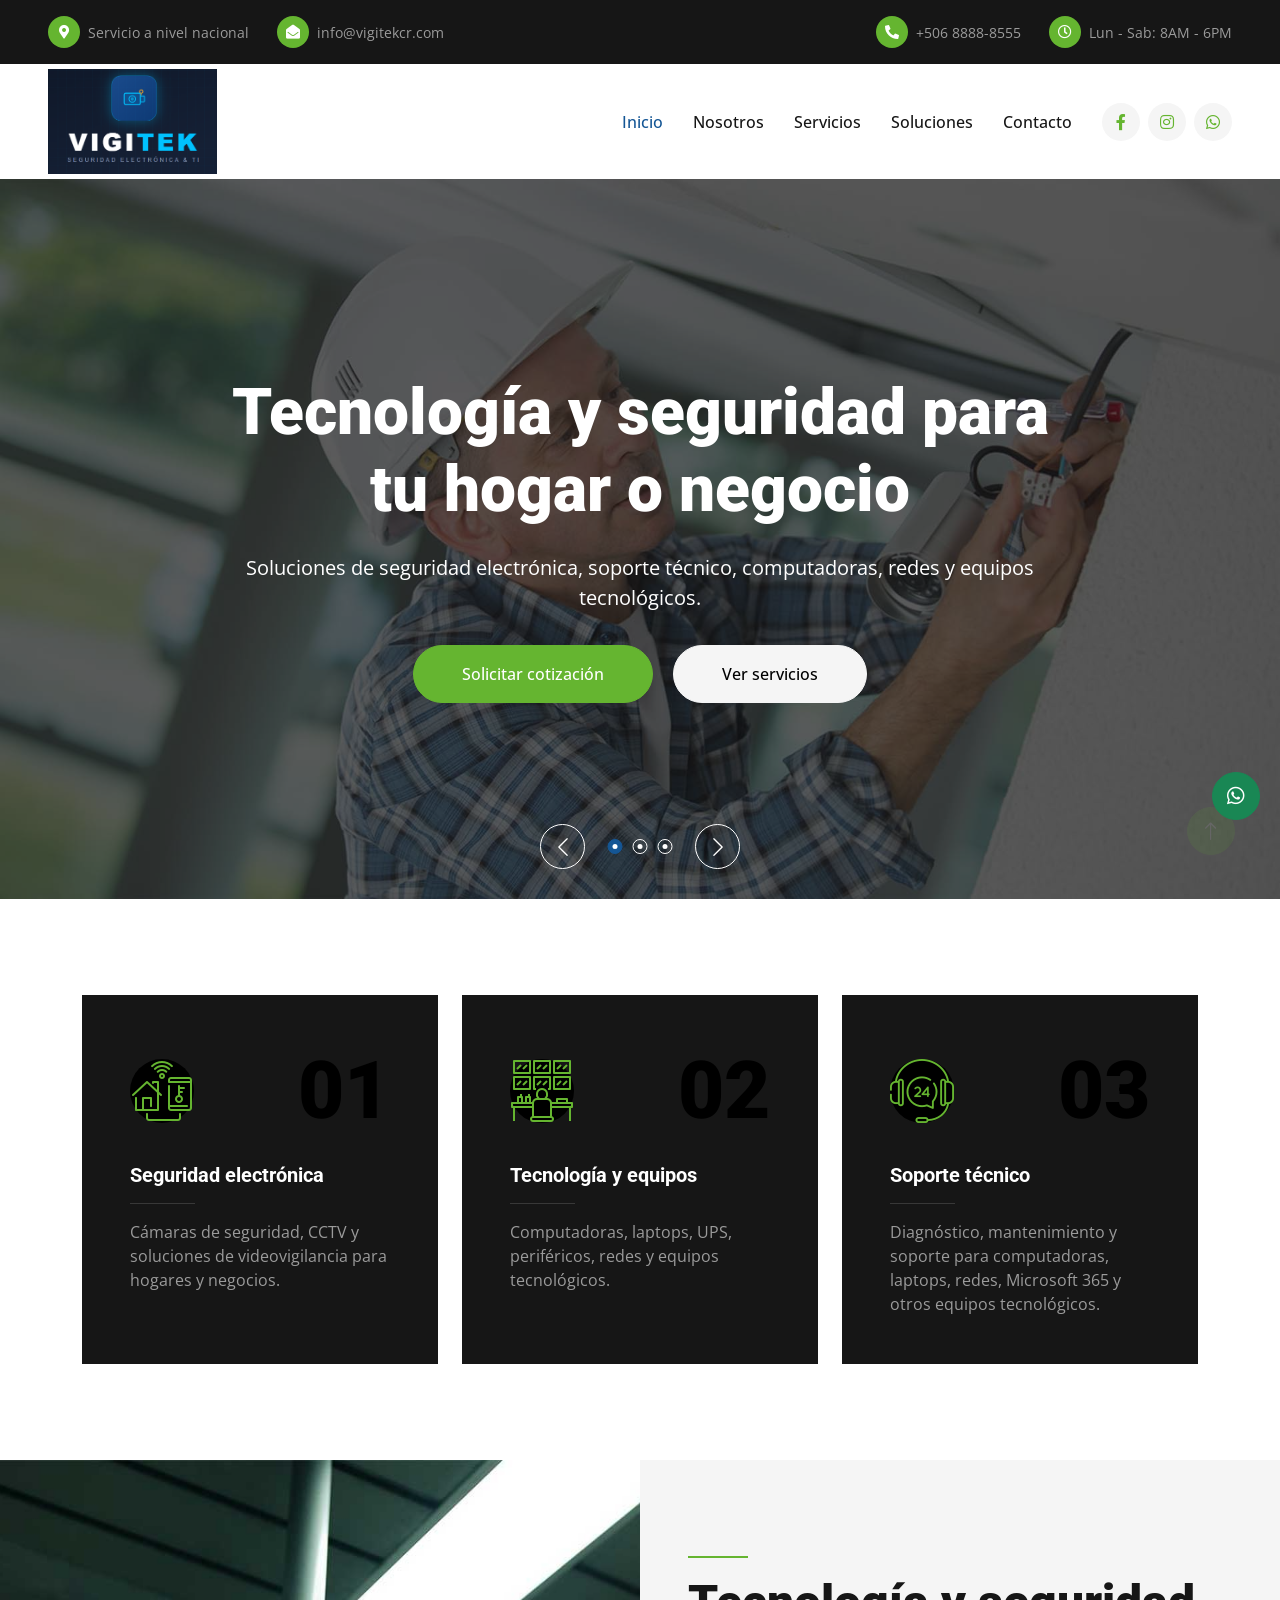
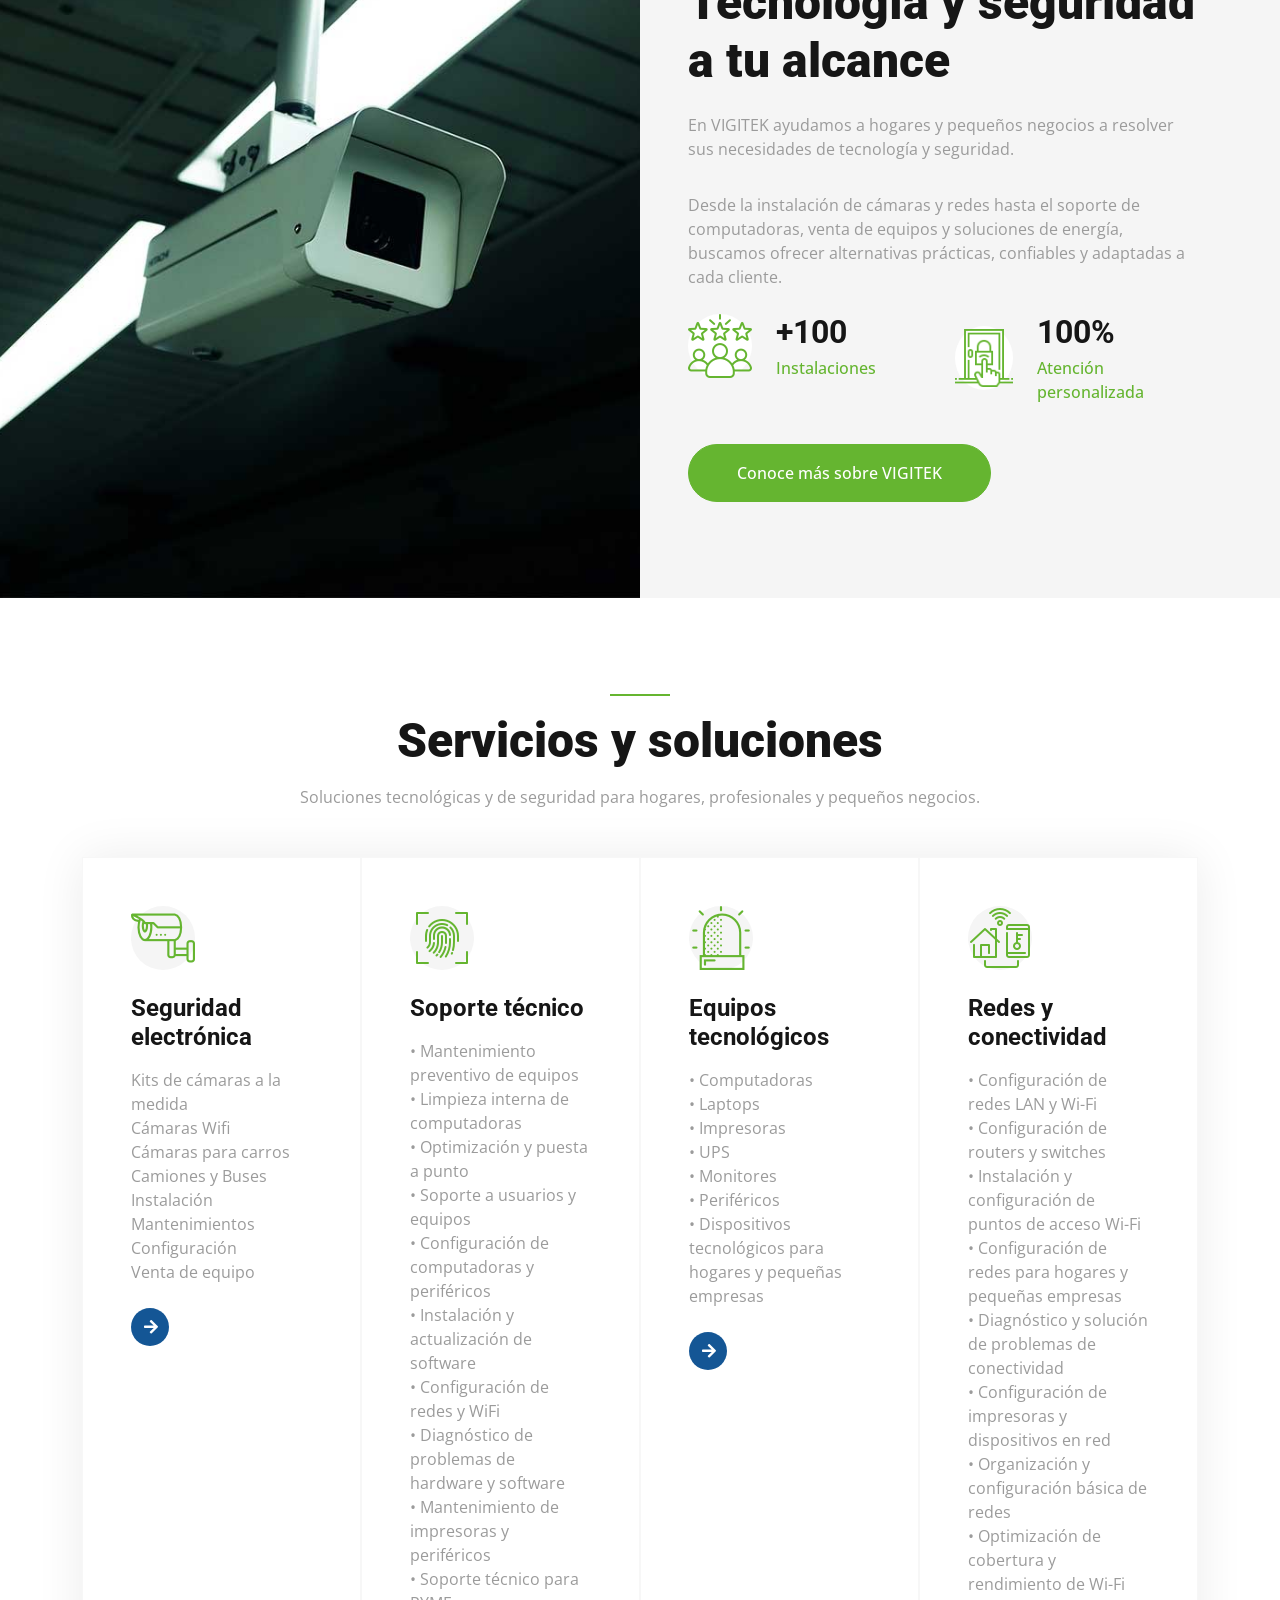
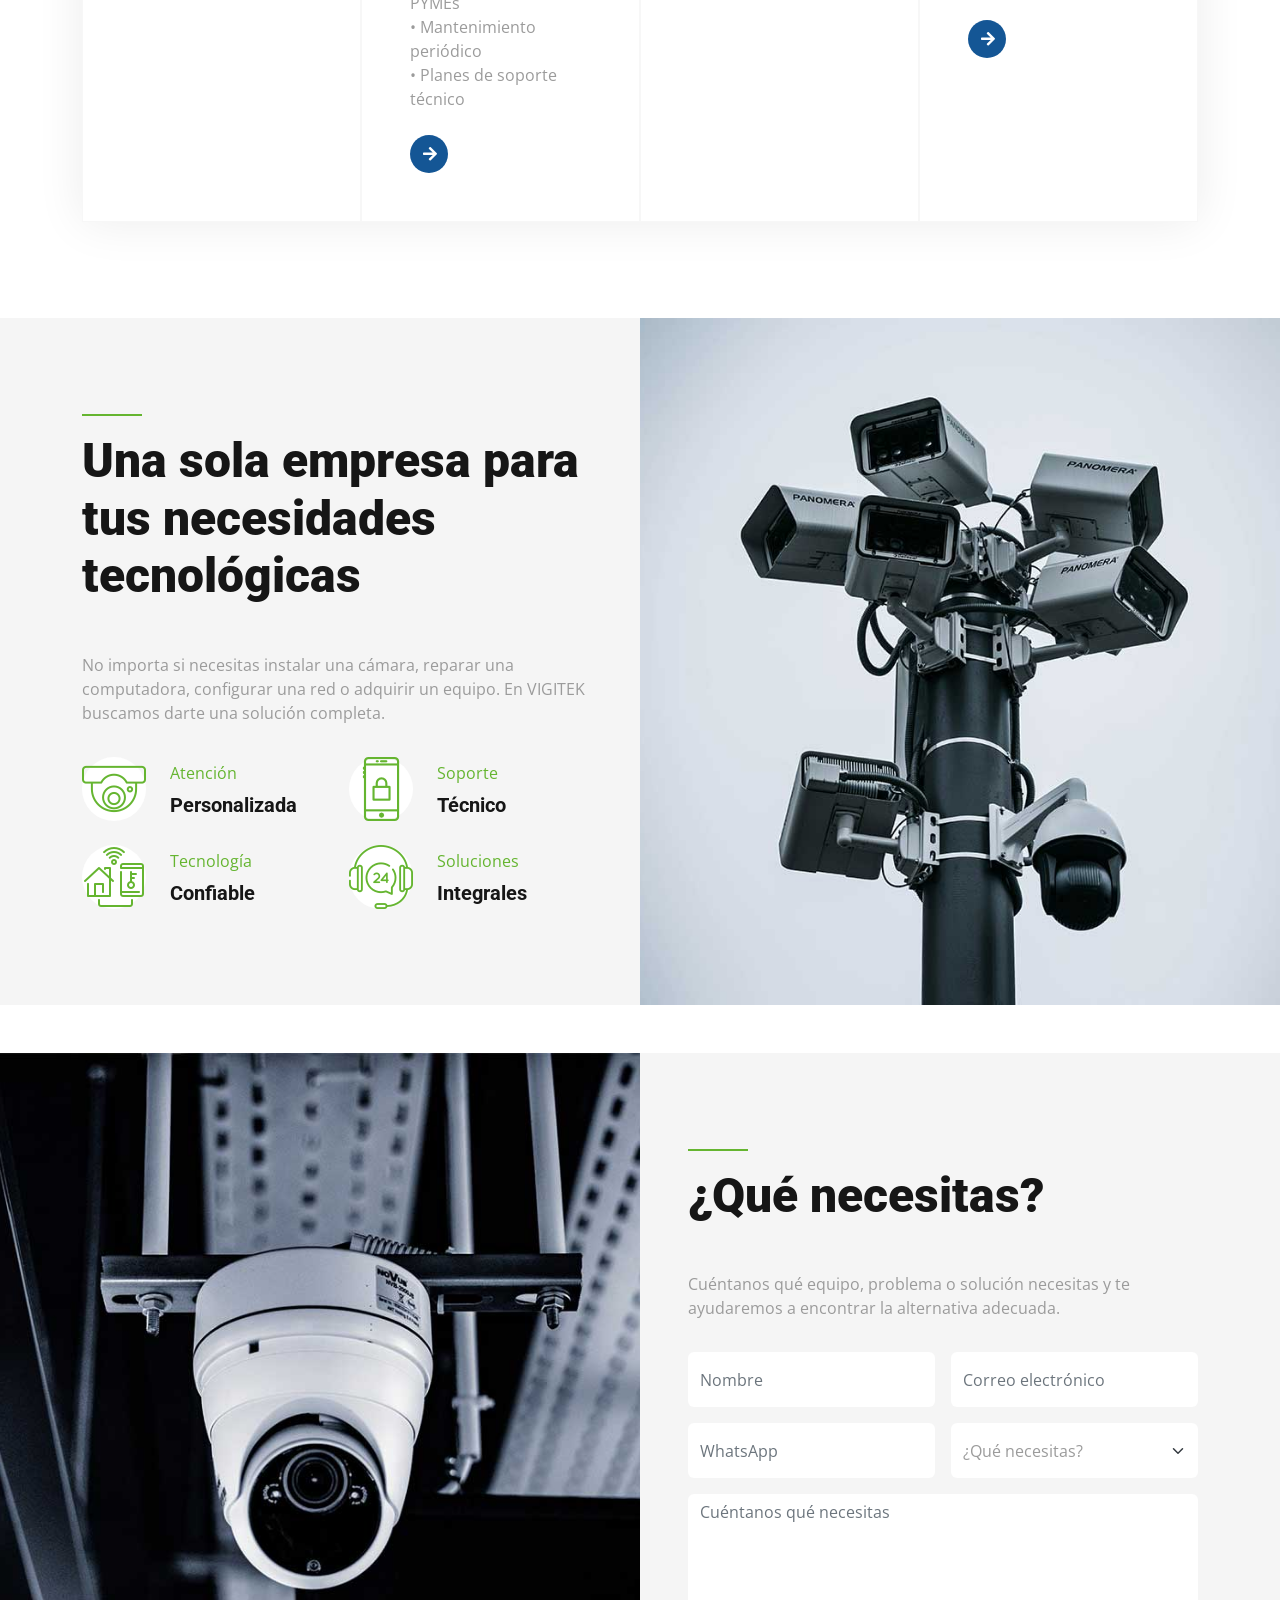
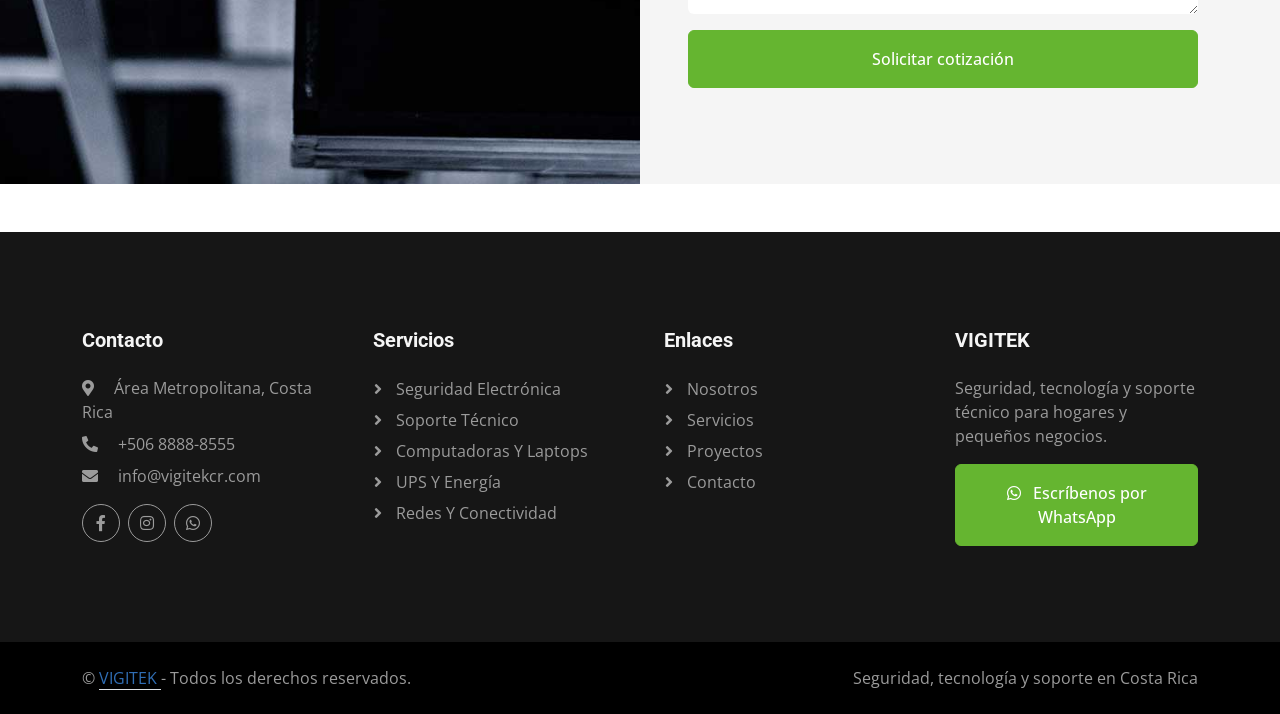
==== index.html @ 7bb4a713 "VIGITEK web version 1" ====
<!DOCTYPE html>
<html lang="es">

<head>
    <meta charset="utf-8">

    <title>VIGITEK | Seguridad, Tecnología y Soporte</title>

    <meta content="width=device-width, initial-scale=1.0" name="viewport">

    <meta
        content="Seguridad electrónica, soporte técnico, computadoras, redes, UPS, equipos tecnológicos y soluciones para hogares y pequeños negocios en Costa Rica"
        name="keywords">

    <meta
        content="VIGITEK ofrece soluciones de seguridad electrónica, soporte técnico, computadoras, redes, UPS y tecnología para hogares y pequeños negocios en Costa Rica."
        name="description">

    <!-- Favicon -->
    <link href="img/favicon.ico" rel="icon">

    <!-- Google Web Fonts -->
    <link rel="preconnect" href="https://fonts.googleapis.com">
    <link rel="preconnect" href="https://fonts.gstatic.com" crossorigin>

    <link
        href="https://fonts.googleapis.com/css2?family=Open+Sans:wght@400;500&family=Roboto:wght@500;700;900&display=swap"
        rel="stylesheet">

    <!-- Icon Font Stylesheet -->
    <link
        href="https://cdnjs.cloudflare.com/ajax/libs/font-awesome/5.10.0/css/all.min.css"
        rel="stylesheet">

    <link
        href="https://cdn.jsdelivr.net/npm/bootstrap-icons@1.4.1/font/bootstrap-icons.css"
        rel="stylesheet">

    <!-- Libraries Stylesheet -->
    <link href="lib/animate/animate.min.css" rel="stylesheet">
    <link href="lib/owlcarousel/assets/owl.carousel.min.css" rel="stylesheet">
    <link href="lib/lightbox/css/lightbox.min.css" rel="stylesheet">

    <!-- Bootstrap -->
    <link href="css/bootstrap.min.css" rel="stylesheet">

    <!-- VIGITEK Stylesheet -->
    <link href="css/style.css" rel="stylesheet">
</head>


<body>

    <!-- Spinner Start -->
    <div id="spinner"
        class="show bg-white position-fixed translate-middle w-100 vh-100 top-50 start-50 d-flex align-items-center justify-content-center">

        <div class="spinner-border text-primary"
            style="width: 3rem; height: 3rem;"
            role="status">

            <span class="sr-only">Cargando...</span>

        </div>

    </div>
    <!-- Spinner End -->


    <!-- Topbar Start -->
    <div class="container-fluid bg-dark px-5">

        <div class="row gx-4 d-none d-lg-flex">

            <div class="col-lg-6 text-start">

                <div class="h-100 d-inline-flex align-items-center py-3 me-4">

                    <div class="btn-sm-square rounded-circle bg-primary me-2">
                        <small class="fa fa-map-marker-alt text-white"></small>
                    </div>

                    <small>Servicio a nivel nacional</small>

                </div>

                <div class="h-100 d-inline-flex align-items-center py-3">

                    <div class="btn-sm-square rounded-circle bg-primary me-2">
                        <small class="fa fa-envelope-open text-white"></small>
                    </div>

                    <small>info@vigitekcr.com</small>

                </div>

            </div>


            <div class="col-lg-6 text-end">

                <div class="h-100 d-inline-flex align-items-center py-3 me-4">

                    <div class="btn-sm-square rounded-circle bg-primary me-2">
                        <small class="fa fa-phone-alt text-white"></small>
                    </div>

                    <small>+506 8888-8555</small>

                </div>

                <div class="h-100 d-inline-flex align-items-center py-3">

                    <div class="btn-sm-square rounded-circle bg-primary me-2">
                        <small class="far fa-clock text-white"></small>
                    </div>

                    <small>Lun - Sab: 8AM - 6PM</small>

                </div>

            </div>

        </div>

    </div>
    <!-- Topbar End -->


    <!-- Navbar Start -->
    <nav class="navbar navbar-expand-lg bg-white navbar-light sticky-top px-4 px-lg-5"
        style="min-height: 115px;">

        <a href="index.html"
            class="navbar-brand d-flex align-items-center">

            <img src="img/Vigitek bonito.png"
                alt="VIGITEK"
                style="height: 105px; width: auto;">

        </a>


        <button type="button"
            class="navbar-toggler"
            data-bs-toggle="collapse"
            data-bs-target="#navbarCollapse"
            aria-label="Abrir menú">

            <span class="navbar-toggler-icon"></span>

        </button>


        <div class="collapse navbar-collapse"
            id="navbarCollapse">

            <div class="navbar-nav ms-auto py-4 py-lg-0">

                <a href="index.html"
                    class="nav-item nav-link active">

                    Inicio

                </a>

                <a href="about.html"
                    class="nav-item nav-link">

                    Nosotros

                </a>

                <a href="service.html"
                    class="nav-item nav-link">

                    Servicios

                </a>

                <a href = "soluciones.html"
                    class="nav-item nav-link">

                    Soluciones

                </a>

                <a href="contact.html"
                    class="nav-item nav-link">

                    Contacto

                </a>

            </div>


            <!-- Social -->
            <div class="h-100 d-lg-inline-flex align-items-center d-none">

                <a class="btn btn-square rounded-circle bg-light text-primary me-2"
                    href="https://www.facebook.com/Vigitekcr/"
                    aria-label="Facebook">

                    <i class="fab fa-facebook-f"></i>

                </a>

                <a class="btn btn-square rounded-circle bg-light text-primary me-2"
                    href="https://www.instagram.com/vigitekcr"
                    aria-label="Instagram">

                    <i class="fab fa-instagram"></i>

                </a>

                <a class="btn btn-square rounded-circle bg-light text-primary"
                    href="https://wa.me/50688888555"
                    target="_blank"
                    rel="noopener"
                    aria-label="WhatsApp">

                    <i class="fab fa-whatsapp"></i>

                </a>

            </div>

        </div>

    </nav>
    <!-- Navbar End -->


    <!-- Carousel Start -->
    <div class="container-fluid p-0 pb-5">

        <div class="owl-carousel header-carousel position-relative">


            <!-- Slide 1 -->
            <div class="owl-carousel-item position-relative">

                <img class="img-fluid"
                    src="img/carousel-1.jpg"
                    alt="Soluciones tecnológicas VIGITEK">

                <div class="carousel-inner">

                    <div class="container">

                        <div class="row justify-content-center">

                            <div class="col-12 col-lg-9 text-center">

                                <h1 class="display-3 text-white animated slideInDown mb-4">

                                    Tecnología y seguridad para tu hogar o negocio

                                </h1>

                                <p class="fs-5 text-white mb-4 pb-2">

                                    Soluciones de seguridad electrónica,
                                    soporte técnico, computadoras,
                                    redes y equipos tecnológicos.

                                </p>

                                <a href="contact.html"
                                    class="btn btn-primary rounded-pill py-md-3 px-md-5 me-3 animated slideInLeft">

                                    Solicitar cotización

                                </a>

                                <a href="service.html"
                                    class="btn btn-light rounded-pill py-md-3 px-md-5 animated slideInRight">

                                    Ver servicios

                                </a>

                            </div>

                        </div>

                    </div>

                </div>

            </div>


            <!-- Slide 2 -->
            <div class="owl-carousel-item position-relative">

                <img class="img-fluid"
                    src="img/carousel-2.jpg"
                    alt="Seguridad electrónica VIGITEK">

                <div class="carousel-inner">

                    <div class="container">

                        <div class="row justify-content-center">

                            <div class="col-12 col-lg-9 text-center">

                                <h1 class="display-3 text-white animated slideInDown mb-4">

                                    Protege lo que importa

                                </h1>

                                <p class="fs-5 text-white mb-4 pb-2">

                                    Cámaras de seguridad, videovigilancia
                                    y soluciones de seguridad electrónica
                                    adaptadas a tus necesidades.

                                </p>

                                <a href="service.html"
                                    class="btn btn-primary rounded-pill py-md-3 px-md-5 me-3 animated slideInLeft">

                                    Ver soluciones

                                </a>

                                <a href="project.html"
                                    class="btn btn-light rounded-pill py-md-3 px-md-5 animated slideInRight">

                                    Ver proyectos

                                </a>

                            </div>

                        </div>

                    </div>

                </div>

            </div>


            <!-- Slide 3 -->
            <div class="owl-carousel-item position-relative">

                <img class="img-fluid"
                    src="img/carousel-3.jpg"
                    alt="Soporte técnico VIGITEK">

                <div class="carousel-inner">

                    <div class="container">

                        <div class="row justify-content-center">

                            <div class="col-12 col-lg-9 text-center">

                                <h1 class="display-3 text-white animated slideInDown mb-4">

                                    Tu tecnología funcionando correctamente

                                </h1>

                                <p class="fs-5 fw-medium text-white mb-4 pb-2">

                                    Soporte para computadoras, laptops,
                                    redes, Microsoft 365, UPS y otros
                                    equipos tecnológicos.

                                </p>

                                <a href="service.html"
                                    class="btn btn-primary rounded-pill py-md-3 px-md-5 me-3 animated slideInLeft">

                                    Ver soporte técnico

                                </a>

                                <a href="contact.html"
                                    class="btn btn-light rounded-pill py-md-3 px-md-5 animated slideInRight">

                                    Contactarnos

                                </a>

                            </div>

                        </div>

                    </div>

                </div>

            </div>

        </div>

    </div>
    <!-- Carousel End -->


    <!-- Solutions Start -->
    <div class="container-xxl py-5">

        <div class="container">

            <div class="row g-4">


                <!-- Seguridad -->
                <div class="col-md-6 col-lg-4 wow fadeIn"
                    data-wow-delay="0.1s">

                    <div class="h-100 bg-dark p-4 p-xl-5">

                        <div class="d-flex align-items-center justify-content-between mb-4">

                            <div class="btn-square rounded-circle"
                                style="width: 64px; height: 64px; background: #000000;">

                                <img class="img-fluid"
                                    src="img/icon/icon-3.png"
                                    alt="Seguridad electrónica">

                            </div>

                            <h1 class="display-1 mb-0"
                                style="color: #000000;">

                                01

                            </h1>

                        </div>

                        <h5 class="text-white">
                            Seguridad electrónica
                        </h5>

                        <hr class="w-25">

                        <span>

                            Cámaras de seguridad, CCTV y soluciones
                            de videovigilancia para hogares y negocios.

                        </span>

                    </div>

                </div>


                <!-- Tecnología -->
                <div class="col-md-6 col-lg-4 wow fadeIn"
                    data-wow-delay="0.3s">

                    <div class="h-100 bg-dark p-4 p-xl-5">

                        <div class="d-flex align-items-center justify-content-between mb-4">

                            <div class="btn-square rounded-circle"
                                style="width: 64px; height: 64px; background: #000000;">

                                <img class="img-fluid"
                                    src="img/icon/icon-4.png"
                                    alt="Tecnología y equipos">

                            </div>

                            <h1 class="display-1 mb-0"
                                style="color: #000000;">

                                02

                            </h1>

                        </div>

                        <h5 class="text-white">
                            Tecnología y equipos
                        </h5>

                        <hr class="w-25">

                        <span>

                            Computadoras, laptops, UPS, periféricos,
                            redes y equipos tecnológicos.

                        </span>

                    </div>

                </div>


                <!-- Soporte -->
                <div class="col-md-6 col-lg-4 wow fadeIn"
                    data-wow-delay="0.5s">

                    <div class="h-100 bg-dark p-4 p-xl-5">

                        <div class="d-flex align-items-center justify-content-between mb-4">

                            <div class="btn-square rounded-circle"
                                style="width: 64px; height: 64px; background: #000000;">

                                <img class="img-fluid"
                                    src="img/icon/icon-2.png"
                                    alt="Soporte técnico">

                            </div>

                            <h1 class="display-1 mb-0"
                                style="color: #000000;">

                                03

                            </h1>

                        </div>

                        <h5 class="text-white">
                            Soporte técnico
                        </h5>

                        <hr class="w-25">

                        <span>

                            Diagnóstico, mantenimiento y soporte para
                            computadoras, laptops, redes, Microsoft 365
                            y otros equipos tecnológicos.

                        </span>

                    </div>

                </div>

            </div>

        </div>

    </div>
    <!-- Solutions End -->


    <!-- About Start -->
    <div class="container-fluid bg-light overflow-hidden my-5 px-lg-0">

        <div class="container about px-lg-0">

            <div class="row g-0 mx-lg-0">


                <div class="col-lg-6 ps-lg-0"
                    style="min-height: 400px;">

                    <div class="position-relative h-100">

                        <img class="position-absolute img-fluid w-100 h-100"
                            src="img/about.jpg"
                            style="object-fit: cover;"
                            alt="VIGITEK tecnología y seguridad">

                    </div>

                </div>


                <div class="col-lg-6 about-text py-5 wow fadeIn"
                    data-wow-delay="0.5s">

                    <div class="p-lg-5 pe-lg-0">

                        <div class="bg-primary mb-3"
                            style="width: 60px; height: 2px;">
                        </div>

                        <h1 class="display-5 mb-4">

                            Tecnología y seguridad a tu alcance

                        </h1>

                        <p class="mb-4 pb-2">

                            En VIGITEK ayudamos a hogares y pequeños
                            negocios a resolver sus necesidades
                            de tecnología y seguridad.

                        </p>

                        <p class="mb-4">

                            Desde la instalación de cámaras y redes
                            hasta el soporte de computadoras, venta
                            de equipos y soluciones de energía,
                            buscamos ofrecer alternativas prácticas,
                            confiables y adaptadas a cada cliente.

                        </p>


                        <div class="row g-4 mb-4 pb-3">


                            <div class="col-sm-6 wow fadeIn"
                                data-wow-delay="0.1s">

                                <div class="d-flex align-items-center">

                                    <div class="btn-square bg-white rounded-circle"
                                        style="width: 64px; height: 64px;">

                                        <img class="img-fluid"
                                            src="img/icon/icon-1.png"
                                            alt="Instalaciones">

                                    </div>

                                    <div class="ms-4">

                                        <h2 class="mb-1">
                                            +100
                                        </h2>

                                        <p class="fw-medium text-primary mb-0">
                                            Instalaciones
                                        </p>

                                    </div>

                                </div>

                            </div>


                            <div class="col-sm-6 wow fadeIn"
                                data-wow-delay="0.3s">

                                <div class="d-flex align-items-center">

                                    <div class="btn-square bg-white rounded-circle"
                                        style="width: 64px; height: 64px;">

                                        <img class="img-fluid"
                                            src="img/icon/icon-5.png"
                                            alt="Atención personalizada">

                                    </div>

                                    <div class="ms-4">

                                        <h2 class="mb-1">
                                            100%
                                        </h2>

                                        <p class="fw-medium text-primary mb-0">
                                            Atención personalizada
                                        </p>

                                    </div>

                                </div>

                            </div>

                        </div>


                        <a href="about.html"
                            class="btn btn-primary rounded-pill py-3 px-5">

                            Conoce más sobre VIGITEK

                        </a>

                    </div>

                </div>

            </div>

        </div>

    </div>
    <!-- About End -->


    <!-- Services Start -->
    <div class="container-xxl py-5">

        <div class="container">

            <div class="text-center">

                <div class="bg-primary mb-3 mx-auto"
                    style="width: 60px; height: 2px;">
                </div>

                <h1 class="display-5 mb-3">

                    Servicios y soluciones

                </h1>

                <p class="mb-5">

                    Soluciones tecnológicas y de seguridad
                    para hogares, profesionales y pequeños negocios.

                </p>

            </div>


            <div class="row g-0 service-row">


                <!-- Servicio 1 -->
                <div class="col-md-6 col-lg-3 wow fadeIn"
                    data-wow-delay="0.1s">

                    <div class="service-item border h-100 p-5">

                        <div class="btn-square bg-light rounded-circle mb-4"
                            style="width: 64px; height: 64px;">

                            <img class="img-fluid"
                                src="img/icon/icon-6.png"
                                alt="Seguridad electrónica">

                        </div>

                        <h4 class="mb-3">
                            Seguridad electrónica
                        </h4>

                        <p class="mb-4">

                            Kits de cámaras a la medida 
                            <br>
                             Cámaras Wifi
                            <br>
                            Cámaras para carros  Camiones y Buses
                            <br>
                            Instalación
                            <br>
                            Mantenimientos
                            <br>
                            Configuración
                            <br>
                            Venta de equipo
                        </p>

                        <a class="btn"
                            href="soluciones.html">

                            <i class="fa fa-arrow-right text-white me-3"></i>

                            Ver soluciones

                        </a>

                    </div>

                </div>


                <!-- Servicio 2 -->
                <div class="col-md-6 col-lg-3 wow fadeIn"
                    data-wow-delay="0.3s">

                    <div class="service-item border h-100 p-5">

                        <div class="btn-square bg-light rounded-circle mb-4"
                            style="width: 64px; height: 64px;">

                            <img class="img-fluid"
                                src="img/icon/icon-8.png"
                                alt="Soporte técnico">

                        </div>

                        <h4 class="mb-3">
                            Soporte técnico
                        </h4>

                        <p class="mb-4">
                            &bull; Mantenimiento preventivo de equipos<br>
                            &bull; Limpieza interna de computadoras<br>
                            &bull; Optimización y puesta a punto<br>
                            &bull; Soporte a usuarios y equipos<br>
                            &bull; Configuración de computadoras y periféricos<br>
                            &bull; Instalación y actualización de software<br>
                            &bull; Configuración de redes y WiFi<br>
                            &bull; Diagnóstico de problemas de hardware y software<br>
                            &bull; Mantenimiento de impresoras y periféricos<br>
                            &bull; Soporte técnico para PYMEs<br>
                            &bull; Mantenimiento periódico<br>
                            &bull; Planes de soporte técnico
                        </p>

                        <a class="btn"
                            href="soluciones.html">

                            <i class="fa fa-arrow-right text-white me-3"></i>

                            Ver soluciones

                        </a>

                    </div>

                </div>


                <!-- Servicio 3 -->
                <div class="col-md-6 col-lg-3 wow fadeIn"
                    data-wow-delay="0.5s">

                    <div class="service-item border h-100 p-5">

                        <div class="btn-square bg-light rounded-circle mb-4"
                            style="width: 64px; height: 64px;">

                            <img class="img-fluid"
                                src="img/icon/icon-9.png"
                                alt="Equipos tecnológicos">

                        </div>

                        <h4 class="mb-3">
                            Equipos tecnológicos
                        </h4>

                        <p class="mb-4">
                            &bull; Computadoras<br>
                            &bull; Laptops<br>
                            &bull; Impresoras<br>
                            &bull; UPS<br>
                            &bull; Monitores<br>
                            &bull; Periféricos<br>
                            &bull; Dispositivos tecnológicos para hogares y pequeñas empresas<br>
                        </p>

                        <a class="btn"
                            href="soluciones.html">

                            <i class="fa fa-arrow-right text-white me-3"></i>

                            Ver soluciones

                        </a>

                    </div>

                </div>


                <!-- Servicio 4 -->
                <div class="col-md-6 col-lg-3 wow fadeIn"
                    data-wow-delay="0.7s">

                    <div class="service-item border h-100 p-5">

                        <div class="btn-square bg-light rounded-circle mb-4"
                            style="width: 64px; height: 64px;">

                            <img class="img-fluid"
                                src="img/icon/icon-3.png"
                                alt="Redes y conectividad">

                        </div>

                        <h4 class="mb-3">
                            Redes y conectividad
                        </h4>

                        <p class="mb-4">

                            &bull; Configuración de redes LAN y Wi-Fi<br>
                            &bull; Configuración de routers y switches<br>
                            &bull; Instalación y configuración de puntos de acceso Wi-Fi<br>
                            &bull; Configuración de redes para hogares y pequeñas empresas<br>
                            &bull; Diagnóstico y solución de problemas de conectividad<br>
                            &bull; Configuración de impresoras y dispositivos en red<br>
                            &bull; Organización y configuración básica de redes<br>
                            &bull; Optimización de cobertura y rendimiento de Wi-Fi<br>
                        </p>

                        <a class="btn"
                            href="soluciones.html">

                            <i class="fa fa-arrow-right text-white me-3"></i>

                            Ver soluciones

                        </a>

                    </div>

                </div>

            </div>

        </div>

    </div>
    <!-- Services End -->


    <!-- Feature Start -->
    <div class="container-fluid bg-light overflow-hidden my-5 px-lg-0">

        <div class="container feature px-lg-0">

            <div class="row g-0 mx-lg-0">


                <div class="col-lg-6 feature-text py-5 wow fadeIn"
                    data-wow-delay="0.5s">

                    <div class="p-lg-5 ps-lg-0">

                        <div class="bg-primary mb-3"
                            style="width: 60px; height: 2px;">
                        </div>

                        <h1 class="display-5 mb-5">

                            Una sola empresa para tus necesidades tecnológicas

                        </h1>

                        <p class="mb-4 pb-2">

                            No importa si necesitas instalar una cámara,
                            reparar una computadora, configurar una red
                            o adquirir un equipo.

                            En VIGITEK buscamos darte una solución completa.

                        </p>


                        <div class="row g-4">


                            <div class="col-6">

                                <div class="d-flex align-items-center">

                                    <div class="btn-square bg-white rounded-circle"
                                        style="width: 64px; height: 64px;">

                                        <img class="img-fluid"
                                            src="img/icon/icon-7.png"
                                            alt="Atención personalizada">

                                    </div>

                                    <div class="ms-4">

                                        <p class="text-primary mb-2">
                                            Atención
                                        </p>

                                        <h5 class="mb-0">
                                            Personalizada
                                        </h5>

                                    </div>

                                </div>

                            </div>


                            <div class="col-6">

                                <div class="d-flex align-items-center">

                                    <div class="btn-square bg-white rounded-circle"
                                        style="width: 64px; height: 64px;">

                                        <img class="img-fluid"
                                            src="img/icon/icon-10.png"
                                            alt="Soporte técnico">

                                    </div>

                                    <div class="ms-4">

                                        <p class="text-primary mb-2">
                                            Soporte
                                        </p>

                                        <h5 class="mb-0">
                                            Técnico
                                        </h5>

                                    </div>

                                </div>

                            </div>


                            <div class="col-6">

                                <div class="d-flex align-items-center">

                                    <div class="btn-square bg-white rounded-circle"
                                        style="width: 64px; height: 64px;">

                                        <img class="img-fluid"
                                            src="img/icon/icon-3.png"
                                            alt="Tecnología">

                                    </div>

                                    <div class="ms-4">

                                        <p class="text-primary mb-2">
                                            Tecnología
                                        </p>

                                        <h5 class="mb-0">
                                            Confiable
                                        </h5>

                                    </div>

                                </div>

                            </div>


                            <div class="col-6">

                                <div class="d-flex align-items-center">

                                    <div class="btn-square bg-white rounded-circle"
                                        style="width: 64px; height: 64px;">

                                        <img class="img-fluid"
                                            src="img/icon/icon-2.png"
                                            alt="Soluciones">

                                    </div>

                                    <div class="ms-4">

                                        <p class="text-primary mb-2">
                                            Soluciones
                                        </p>

                                        <h5 class="mb-0">
                                            Integrales
                                        </h5>

                                    </div>

                                </div>

                            </div>

                        </div>

                    </div>

                </div>


                <div class="col-lg-6 pe-lg-0"
                    style="min-height: 400px;">

                    <div class="position-relative h-100">

                        <img class="position-absolute img-fluid w-100 h-100"
                            src="img/feature.jpg"
                            style="object-fit: cover;"
                            alt="Soluciones tecnológicas VIGITEK">

                    </div>

                </div>

            </div>

        </div>

    </div>
    <!-- Feature End -->


    <!-- Quote Start -->
    <div id="quote"
        class="container-fluid bg-light overflow-hidden my-5 px-lg-0">

        <div class="container quote px-lg-0">

            <div class="row g-0 mx-lg-0">


                <div class="col-lg-6 ps-lg-0"
                    style="min-height: 400px;">

                    <div class="position-relative h-100">

                        <img class="position-absolute img-fluid w-100 h-100"
                            src="img/quote.jpg"
                            style="object-fit: cover;"
                            alt="Cotización VIGITEK">

                    </div>

                </div>


                <div class="col-lg-6 quote-text py-5 wow fadeIn"
                    data-wow-delay="0.5s">

                    <div class="p-lg-5 pe-lg-0">

                        <div class="bg-primary mb-3"
                            style="width: 60px; height: 2px;">
                        </div>

                        <h1 class="display-5 mb-5">

                            ¿Qué necesitas?

                        </h1>

                        <p class="mb-4 pb-2">

                            Cuéntanos qué equipo, problema o solución
                            necesitas y te ayudaremos a encontrar
                            la alternativa adecuada.

                        </p>

<form id="cotizacionForm">

    <div class="row g-3">

        <div class="col-12 col-sm-6">

            <input type="text"
                id="nombre"
                class="form-control border-0"
                placeholder="Nombre"
                style="height: 55px;"
                required>

        </div>


        <div class="col-12 col-sm-6">

            <input type="email"
                id="correo"
                class="form-control border-0"
                placeholder="Correo electrónico"
                style="height: 55px;"
                required>

        </div>


        <div class="col-12 col-sm-6">

            <input type="text"
                id="whatsapp"
                class="form-control border-0"
                placeholder="WhatsApp"
                style="height: 55px;"
                required>

        </div>


        <div class="col-12 col-sm-6">

            <select id="servicio"
                class="form-select border-0"
                style="height: 55px;"
                required>

                <option selected disabled value="">
                    ¿Qué necesitas?
                </option>

                <option value="Cámaras / CCTV">
                    Cámaras / CCTV
                </option>

                <option value="Soporte para computadora o laptop">
                    Soporte para computadora o laptop
                </option>

                <option value="Comprar equipo tecnológico">
                    Comprar equipo tecnológico
                </option>

                <option value="UPS / respaldo de energía">
                    UPS / respaldo de energía
                </option>

                <option value="Redes / Wi-Fi / conectividad">
                    Redes / Wi-Fi / conectividad
                </option>

                <option value="Mantenimiento">
                    Mantenimiento
                </option>

                <option value="Otra solución">
                    Otra solución
                </option>

            </select>

        </div>


        <div class="col-12">

            <textarea id="mensaje"
                class="form-control border-0"
                placeholder="Cuéntanos qué necesitas"
                style="height: 120px;"
                required></textarea>

        </div>


        <div class="col-12">

            <button class="btn btn-primary w-100 py-3"
                type="submit">

                Solicitar cotización

            </button>

        </div>

    </div>

</form>

                    </div>

                </div>

            </div>

        </div>

    </div>
    <!-- Quote End -->


    <!-- Footer Start -->
    <div class="container-fluid bg-dark text-secondary footer mt-5 py-5 wow fadeIn"
        data-wow-delay="0.1s">

        <div class="container py-5">

            <div class="row g-5">


                <!-- Contacto -->
                <div class="col-lg-3 col-md-6">

                    <h5 class="text-light mb-4">
                        Contacto
                    </h5>

                    <p class="mb-2">

                        <i class="fa fa-map-marker-alt me-3"></i>

                        Área Metropolitana, Costa Rica

                    </p>

                    <p class="mb-2">

                        <i class="fa fa-phone-alt me-3"></i>

                        +506 8888-8555

                    </p>

                    <p class="mb-2">

                        <i class="fa fa-envelope me-3"></i>

                        info@vigitekcr.com

                    </p>


                    <div class="d-flex pt-2">

                        <a class="btn btn-square btn-outline-secondary rounded-circle me-2"
                            href="#"
                            aria-label="Facebook">

                            <i class="fab fa-facebook-f"></i>

                        </a>

                        <a class="btn btn-square btn-outline-secondary rounded-circle me-2"
                            href="#"
                            aria-label="Instagram">

                            <i class="fab fa-instagram"></i>

                        </a>

                        <a class="btn btn-square btn-outline-secondary rounded-circle me-2"
                            href="https://wa.me/50688888555"
                            target="_blank"
                            rel="noopener"
                            aria-label="WhatsApp">

                            <i class="fab fa-whatsapp"></i>

                        </a>

                    </div>

                </div>


                <!-- Servicios -->
                <div class="col-lg-3 col-md-6">

                    <h5 class="text-light mb-4">
                        Servicios
                    </h5>

                    <a class="btn btn-link"
                        href="service.html">
                        Seguridad electrónica
                    </a>

                    <a class="btn btn-link"
                        href="service.html">
                        Soporte técnico
                    </a>

                    <a class="btn btn-link"
                        href="service.html">
                        Computadoras y laptops
                    </a>

                    <a class="btn btn-link"
                        href="service.html">
                        UPS y energía
                    </a>

                    <a class="btn btn-link"
                        href="service.html">
                        Redes y conectividad
                    </a>

                </div>


                <!-- Enlaces -->
                <div class="col-lg-3 col-md-6">

                    <h5 class="text-light mb-4">
                        Enlaces
                    </h5>

                    <a class="btn btn-link"
                        href="about.html">
                        Nosotros
                    </a>

                    <a class="btn btn-link"
                        href="service.html">
                        Servicios
                    </a>

                    <a class="btn btn-link"
                        href="project.html">
                        Proyectos
                    </a>

                    <a class="btn btn-link"
                        href="contact.html">
                        Contacto
                    </a>

                </div>


                <!-- VIGITEK -->
                <div class="col-lg-3 col-md-6">

                    <h5 class="text-light mb-4">
                        VIGITEK
                    </h5>

                    <p>

                        Seguridad, tecnología y soporte técnico
                        para hogares y pequeños negocios.

                    </p>

                    <a href="https://wa.me/50688888555"
                        target="_blank"
                        rel="noopener"
                        class="btn btn-primary py-3 px-4">

                        <i class="fab fa-whatsapp me-2"></i>

                        Escríbenos por WhatsApp

                    </a>

                </div>

            </div>

        </div>

    </div>
    <!-- Footer End -->


    <!-- Copyright Start -->
    <div class="container-fluid py-4"
        style="background: #000000;">

        <div class="container">

            <div class="row">

                <div class="col-md-6 text-center text-md-start mb-3 mb-md-0">

                    &copy;

                    <a class="border-bottom"
                        href="index.html">

                        VIGITEK

                    </a>

                    - Todos los derechos reservados.

                </div>


                <div class="col-md-6 text-center text-md-end">

                    Seguridad, tecnología y soporte en Costa Rica

                </div>

            </div>

        </div>

    </div>
    <!-- Copyright End -->


    <!-- Back to Top -->
    <a href="#"
        class="btn btn-lg btn-primary btn-lg-square rounded-circle back-to-top">

        <i class="bi bi-arrow-up"></i>

    </a>


    <!-- WhatsApp Floating Button -->
    <a href="https://wa.me/50688888555"
        target="_blank"
        rel="noopener"
        class="btn btn-lg btn-success btn-lg-square rounded-circle"
        style="position: fixed; bottom: 80px; right: 20px; z-index: 999;"
        aria-label="Contactar por WhatsApp">

        <i class="fab fa-whatsapp"></i>

    </a>


    <!-- JavaScript Libraries -->
    <script src="https://code.jquery.com/jquery-3.4.1.min.js"></script>

    <script src="https://cdn.jsdelivr.net/npm/bootstrap@5.0.0/dist/js/bootstrap.bundle.min.js"></script>

    <script src="lib/wow/wow.min.js"></script>

    <script src="lib/easing/easing.min.js"></script>

    <script src="lib/waypoints/waypoints.min.js"></script>

    <script src="lib/counterup/counterup.min.js"></script>

    <script src="lib/owlcarousel/owl.carousel.min.js"></script>

    <script src="lib/isotope/isotope.pkgd.min.js"></script>

    <script src="lib/lightbox/js/lightbox.min.js"></script>

    <!-- VIGITEK Javascript -->
    <script src="js/main.js"></script>

</body>
<script>
document.getElementById("cotizacionForm").addEventListener("submit", function(event) {
    event.preventDefault();

    const nombre = document.getElementById("nombre").value;
    const correo = document.getElementById("correo").value;
    const whatsapp = document.getElementById("whatsapp").value;
    const servicio = document.getElementById("servicio").value;
    const mensaje = document.getElementById("mensaje").value;

    const texto = `Hola, soy ${nombre}.

Me gustaría solicitar una cotización a VIGITEK.

Nombre: ${nombre}
Correo: ${correo}
WhatsApp: ${whatsapp}
Servicio: ${servicio}

¿Qué necesito?
${mensaje}`;

    const numeroVigitek = "50688888555";

    const url = "https://wa.me/" + numeroVigitek + "?text=" + encodeURIComponent(texto);

    window.location.href = url;
});
</script>
</html>
---- css/style.css ----
/********** Template CSS **********/
:root {
    --primary: #145695;
    --secondary: #9B9B9B;
    --light: #F5F5F5;
    --dark: #161616;
}

.fw-medium {
    font-weight: 500 !important;
}

.fw-bold {
    font-weight: 700 !important;
}

.fw-black {
    font-weight: 900 !important;
}

.back-to-top {
    position: fixed;
    display: none;
    right: 45px;
    bottom: 45px;
    z-index: 99;
}


/*** Spinner ***/
#spinner {
    opacity: 0;
    visibility: hidden;
    transition: opacity .5s ease-out, visibility 0s linear .5s;
    z-index: 99999;
}

#spinner.show {
    transition: opacity .5s ease-out, visibility 0s linear 0s;
    visibility: visible;
    opacity: 1;
}


/*** Button ***/
.btn {
    font-weight: 500;
    transition: .5s;
}

.btn.btn-primary {
    color: #FFFFFF;
}

.btn-square {
    width: 38px;
    height: 38px;
}

.btn-sm-square {
    width: 32px;
    height: 32px;
}

.btn-lg-square {
    width: 48px;
    height: 48px;
}

.btn-square,
.btn-sm-square,
.btn-lg-square {
    padding: 0;
    display: flex;
    align-items: center;
    justify-content: center;
    font-weight: normal;
}

/*** Navbar ***/
.navbar.sticky-top {
    top: -100px;
    transition: .5s;
}

.navbar .navbar-brand {
    height: 75px;
}

.navbar .navbar-nav .nav-link {
    margin-right: 30px;
    padding: 25px 0;
    color: var(--dark);
    font-weight: 500;
    outline: none;
}

.navbar .navbar-nav .nav-link:hover,
.navbar .navbar-nav .nav-link.active {
    color: var(--primary);
}

.navbar .dropdown-toggle::after {
    border: none;
    content: "\f107";
    font-family: "Font Awesome 5 Free";
    font-weight: 900;
    vertical-align: middle;
    margin-left: 8px;
}

@media (max-width: 991.98px) {
    .navbar .navbar-nav .nav-link  {
        margin-right: 0;
        padding: 10px 0;
    }

    .navbar .navbar-nav {
        border-top: 1px solid #EEEEEE;
    }
}

@media (min-width: 992px) {
    .navbar .nav-item .dropdown-menu {
        display: block;
        border: none;
        margin-top: 0;
        top: 150%;
        opacity: 0;
        visibility: hidden;
        transition: .5s;
    }

    .navbar .nav-item:hover .dropdown-menu {
        top: 100%;
        visibility: visible;
        transition: .5s;
        opacity: 1;
    }
}

.navbar .btn:hover {
    color: #FFFFFF !important;
    background: var(--primary) !important;
}


/*** Header ***/
.header-carousel .carousel-inner {
    position: absolute;
    width: 100%;
    height: 100%;
    top: 0;
    left: 0;
    display: flex;
    align-items: center;
    background: rgba(22, 22, 22, .7);
}

@media (max-width: 768px) {
    .header-carousel .owl-carousel-item {
        position: relative;
        min-height: 500px;
    }
    
    .header-carousel .owl-carousel-item img {
        position: absolute;
        width: 100%;
        height: 100%;
        object-fit: cover;
    }

    .header-carousel .owl-carousel-item h5,
    .header-carousel .owl-carousel-item p {
        font-size: 14px !important;
        font-weight: 400 !important;
    }

    .header-carousel .owl-carousel-item h1 {
        font-size: 30px;
        font-weight: 600;
    }
}

.header-carousel .owl-nav {
    position: absolute;
    width: 200px;
    height: 45px;
    bottom: 30px;
    left: 50%;
    transform: translateX(-50%);
    display: flex;
    justify-content: space-between;
}

.header-carousel .owl-nav .owl-prev,
.header-carousel .owl-nav .owl-next {
    width: 45px;
    height: 45px;
    display: flex;
    align-items: center;
    justify-content: center;
    color: #FFFFFF;
    background: transparent;
    border: 1px solid #FFFFFF;
    border-radius: 45px;
    font-size: 22px;
    transition: .5s;
}

.header-carousel .owl-nav .owl-prev:hover,
.header-carousel .owl-nav .owl-next:hover {
    background: var(--primary);
    border-color: var(--primary);
}

.header-carousel .owl-dots {
    position: absolute;
    height: 45px;
    bottom: 30px;
    left: 50%;
    transform: translateX(-50%);
    display: flex;
    align-items: center;
    justify-content: center;
}

.header-carousel .owl-dot {
    position: relative;
    display: inline-block;
    margin: 0 5px;
    width: 15px;
    height: 15px;
    background: transparent;
    border: 1px solid #FFFFFF;
    border-radius: 15px;
    transition: .5s;
}

.header-carousel .owl-dot::after {
    position: absolute;
    content: "";
    width: 5px;
    height: 5px;
    top: 4px;
    left: 4px;
    background: #FFFFFF;
    border-radius: 5px;
}

.header-carousel .owl-dot.active {
    background: var(--primary);
    border-color: var(--primary);
}

.page-header {
    background: linear-gradient(rgba(22, 22, 22, .7), rgba(22, 22, 22, .7)), url(../img/carousel-1.jpg) center center no-repeat;
    background-size: cover;
}

.breadcrumb-item + .breadcrumb-item::before {
    color: var(--light);
}


/*** About ***/
@media (min-width: 992px) {
    .container.about {
        max-width: 100% !important;
    }

    .about-text  {
        padding-right: calc(((100% - 960px) / 2) + .75rem);
    }
}

@media (min-width: 1200px) {
    .about-text  {
        padding-right: calc(((100% - 1140px) / 2) + .75rem);
    }
}

@media (min-width: 1400px) {
    .about-text  {
        padding-right: calc(((100% - 1320px) / 2) + .75rem);
    }
}


/*** Service ***/
.service-row {
    box-shadow: 0 0 45px rgba(0, 0, 0, .08);
}

.service-item {
    border-color: rgba(0, 0, 0, .03) !important;
}

.service-item .btn {
    width: 38px;
    height: 38px;
    display: inline-flex;
    align-items: center;
    color: #FFFFFF;
    background: var(--primary);
    border-radius: 38px;
    white-space: nowrap;
    overflow: hidden;
    transition: .5s;
}

.service-item:hover .btn {
    width: 140px;
}


/*** Feature ***/
@media (min-width: 992px) {
    .container.feature {
        max-width: 100% !important;
    }

    .feature-text  {
        padding-left: calc(((100% - 960px) / 2) + .75rem);
    }
}

@media (min-width: 1200px) {
    .feature-text  {
        padding-left: calc(((100% - 1140px) / 2) + .75rem);
    }
}

@media (min-width: 1400px) {
    .feature-text  {
        padding-left: calc(((100% - 1320px) / 2) + .75rem);
    }
}


/*** Project Portfolio ***/
#portfolio-flters li {
    display: inline-block;
    font-weight: 500;
    color: var(--dark);
    cursor: pointer;
    transition: .5s;
    border-bottom: 2px solid transparent;
}

#portfolio-flters li:hover,
#portfolio-flters li.active {
    color: var(--primary);
    border-color: var(--primary);
}

.portfolio-inner {
    position: relative;
    overflow: hidden;
    box-shadow: 0 0 45px rgba(0, 0, 0, .07);
}

.portfolio-inner img {
    transition: .5s;
}

.portfolio-inner:hover img {
    transform: scale(1.1);
}

.portfolio-inner .portfolio-text {
    position: absolute;
    width: 100%;
    left: 0;
    bottom: -50px;
    opacity: 0;
    transition: .5s;
}

.portfolio-inner:hover .portfolio-text {
    bottom: 0;
    opacity: 1;
}


/*** Quote ***/
@media (min-width: 992px) {
    .container.quote {
        max-width: 100% !important;
    }

    .quote-text  {
        padding-right: calc(((100% - 960px) / 2) + .75rem);
    }
}

@media (min-width: 1200px) {
    .quote-text  {
        padding-right: calc(((100% - 1140px) / 2) + .75rem);
    }
}

@media (min-width: 1400px) {
    .quote-text  {
        padding-right: calc(((100% - 1320px) / 2) + .75rem);
    }
}


/*** Team ***/
.team-item {
    box-shadow: 0 0 45px rgba(0, 0, 0, .08);
}

.team-item img {
    transition: .5s;
}

.team-item:hover img {
    transform: scale(1.1);
}

.team-item .team-social {
    position: absolute;
    width: 0;
    height: 0;
    top: 50%;
    left: 50%;
    display: flex;
    align-items: center;
    justify-content: center;
    background: rgba(22, 22, 22, .7);
    opacity: 0;
    transition: .5s;
}

.team-item:hover .team-social {
    width: 100%;
    height: 100%;
    top: 0;
    left: 0;
    opacity: 1;
}

.team-item .team-social .btn {
    opacity: 0;
}

.team-item:hover .team-social .btn {
    opacity: 1;
}


/*** Testimonial ***/
.testimonial-carousel {
    display: flex !important;
    flex-direction: column-reverse;
    max-width: 700px;
    margin: 0 auto;
}

.testimonial-carousel .owl-dots {
    height: 100px;
    display: flex;
    align-items: center;
    justify-content: center;
    margin-bottom: 30px;
}

.testimonial-carousel .owl-dots .owl-dot {
    position: relative;
    width: 60px;
    height: 60px;
    margin: 0 5px;
    transition: .5s;
}

.testimonial-carousel .owl-dots .owl-dot.active {
    width: 100px;
    height: 100px;
}

.testimonial-carousel .owl-dots .owl-dot::after {
    position: absolute;
    width: 40px;
    height: 40px;
    bottom: -20px;
    left: 50%;
    transform: translateX(-50%);
    display: flex;
    align-items: center;
    justify-content: center;
    content: "\f10d";
    font-family: "Font Awesome 5 Free";
    font-weight: 900;
    color: var(--primary);
    background: #FFFFFF;
    border-radius: 40px;
    transition: .5s;
    opacity: 0;
}

.testimonial-carousel .owl-dots .owl-dot.active::after {
    opacity: 1;
}

.testimonial-carousel .owl-dots .owl-dot img {
    border-radius: 60px;
    opacity: .4;
    transition: .5s;
}

.testimonial-carousel .owl-dots .owl-dot.active img {
    opacity: 1;
}


/*** Contact ***/
@media (min-width: 992px) {
    .container.contact {
        max-width: 100% !important;
    }

    .contact-text  {
        padding-left: calc(((100% - 960px) / 2) + .75rem);
    }
}

@media (min-width: 1200px) {
    .contact-text  {
        padding-left: calc(((100% - 1140px) / 2) + .75rem);
    }
}

@media (min-width: 1400px) {
    .contact-text  {
        padding-left: calc(((100% - 1320px) / 2) + .75rem);
    }
}


/*** Footer ***/
.footer .btn.btn-link {
    display: block;
    margin-bottom: 5px;
    padding: 0;
    text-align: left;
    color: var(--secondary);
    font-weight: normal;
    text-transform: capitalize;
    transition: .3s;
}

.footer .btn.btn-link::before {
    position: relative;
    content: "\f105";
    font-family: "Font Awesome 5 Free";
    font-weight: 900;
    margin-right: 10px;
}

.footer .btn.btn-link:hover {
    color: var(--primary);
    letter-spacing: 1px;
    box-shadow: none;
}

/* Cambiar componentes Bootstrap de verde a azul */
.form-check-input:focus {
    border-color: var(--primary);
    box-shadow: 0 0 0 .25rem rgba(21, 101, 192, 0.25);
}

.form-check-input:checked {
    background-color: var(--primary);
    border-color: var(--primary);
}

.form-check-input[type="checkbox"]:indeterminate {
    background-color: var(--primary);
    border-color: var(--primary);
}
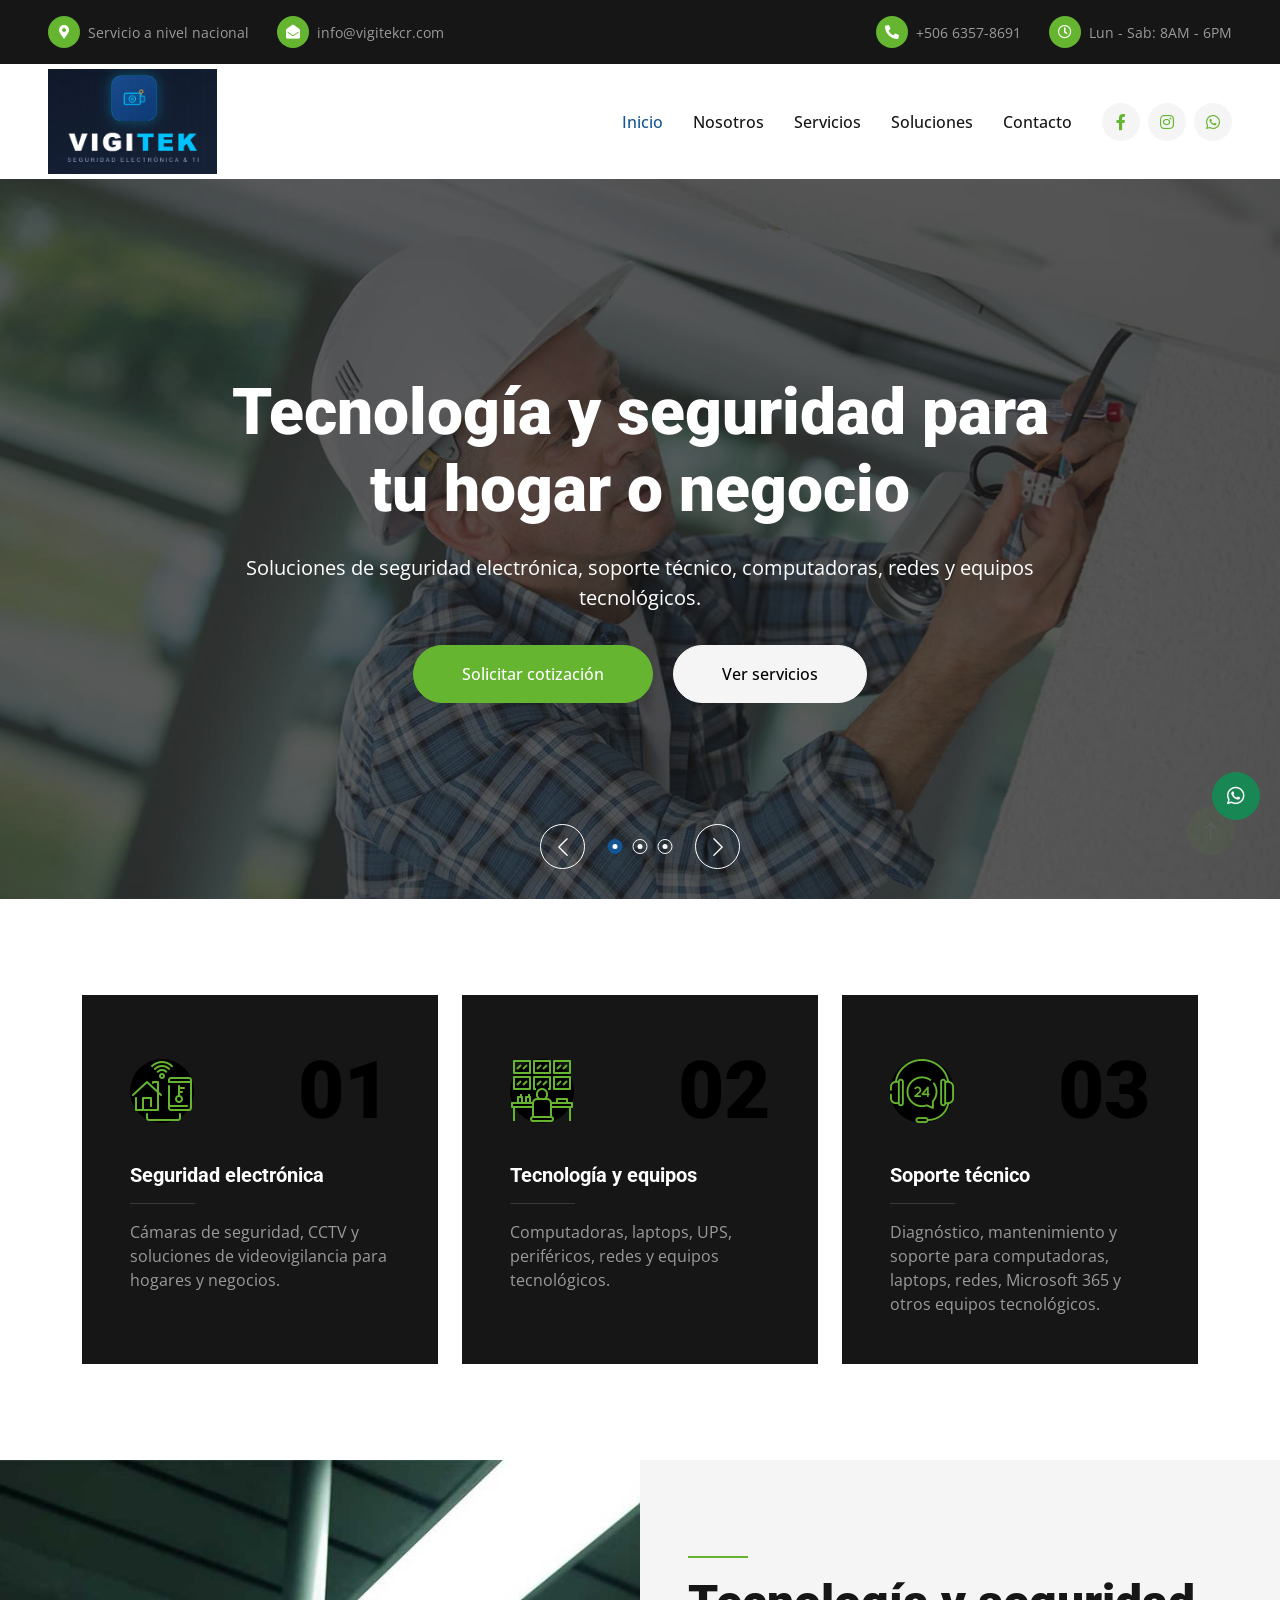
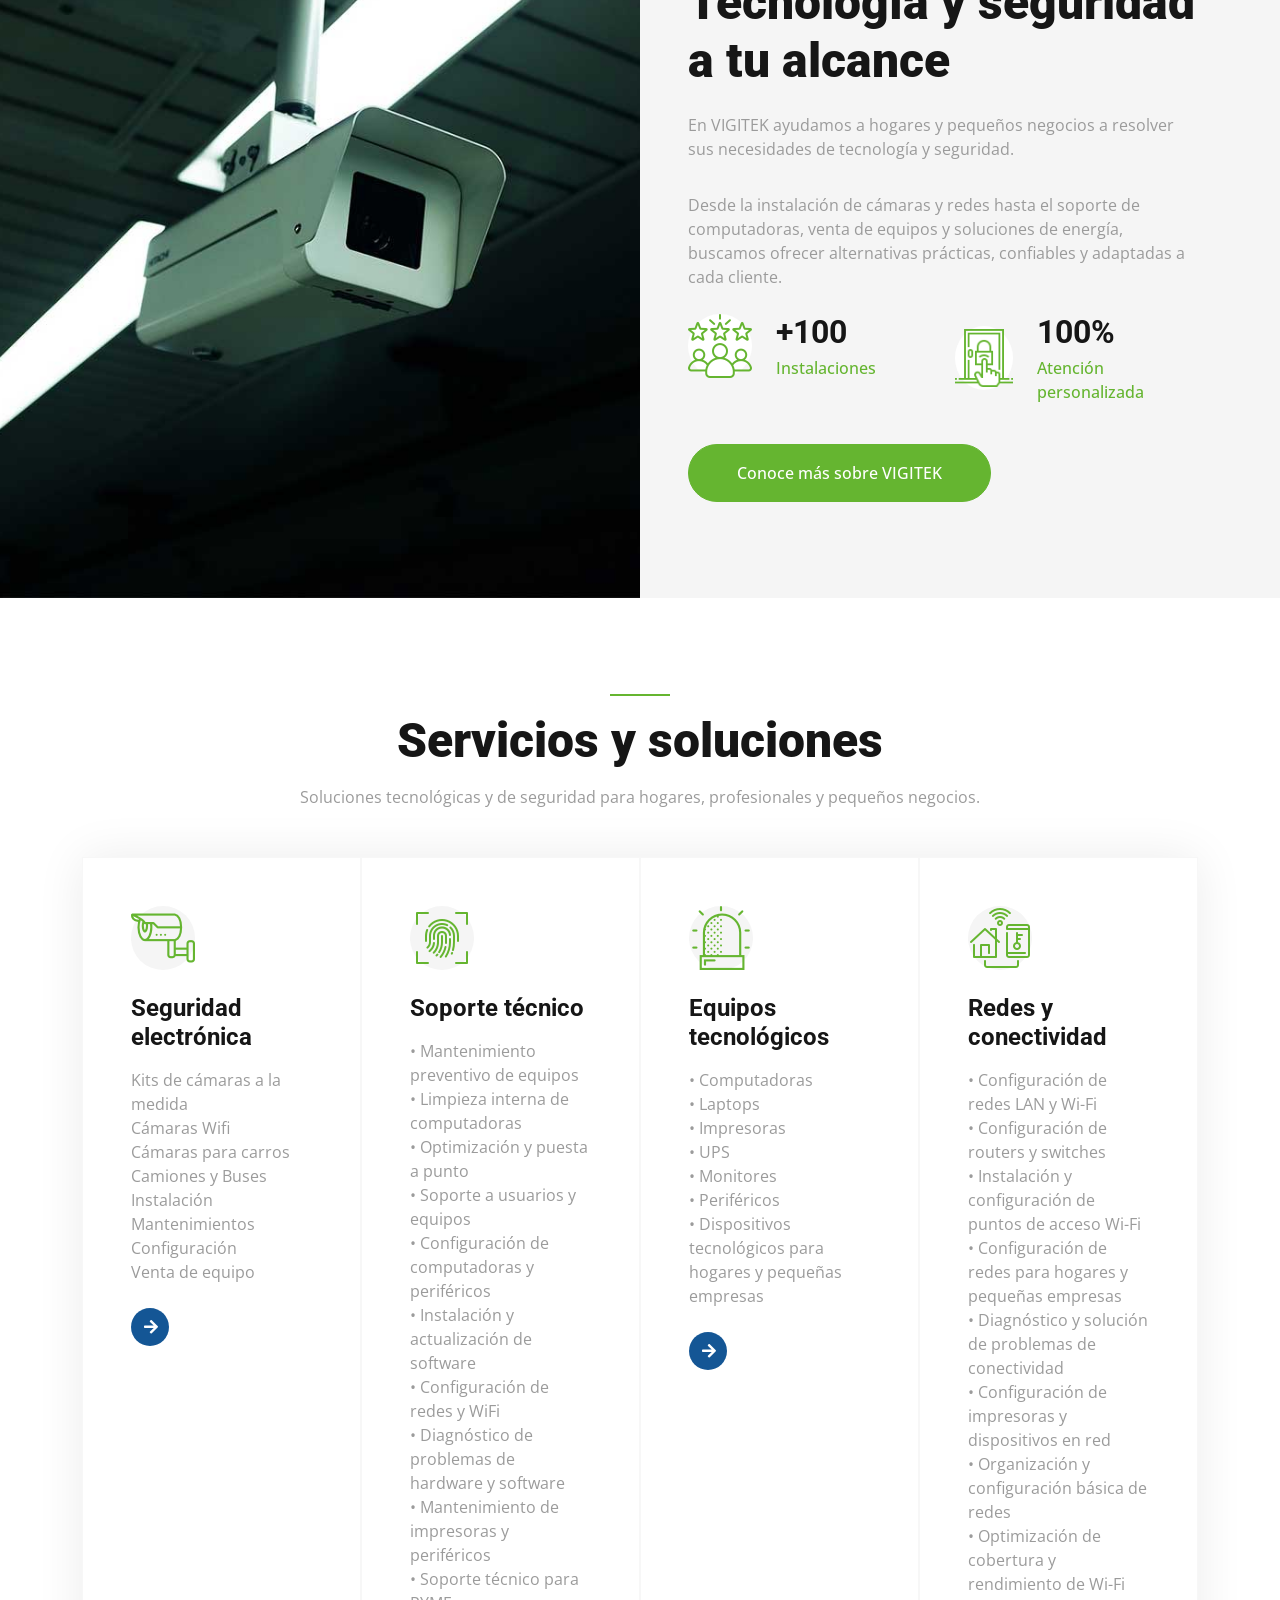
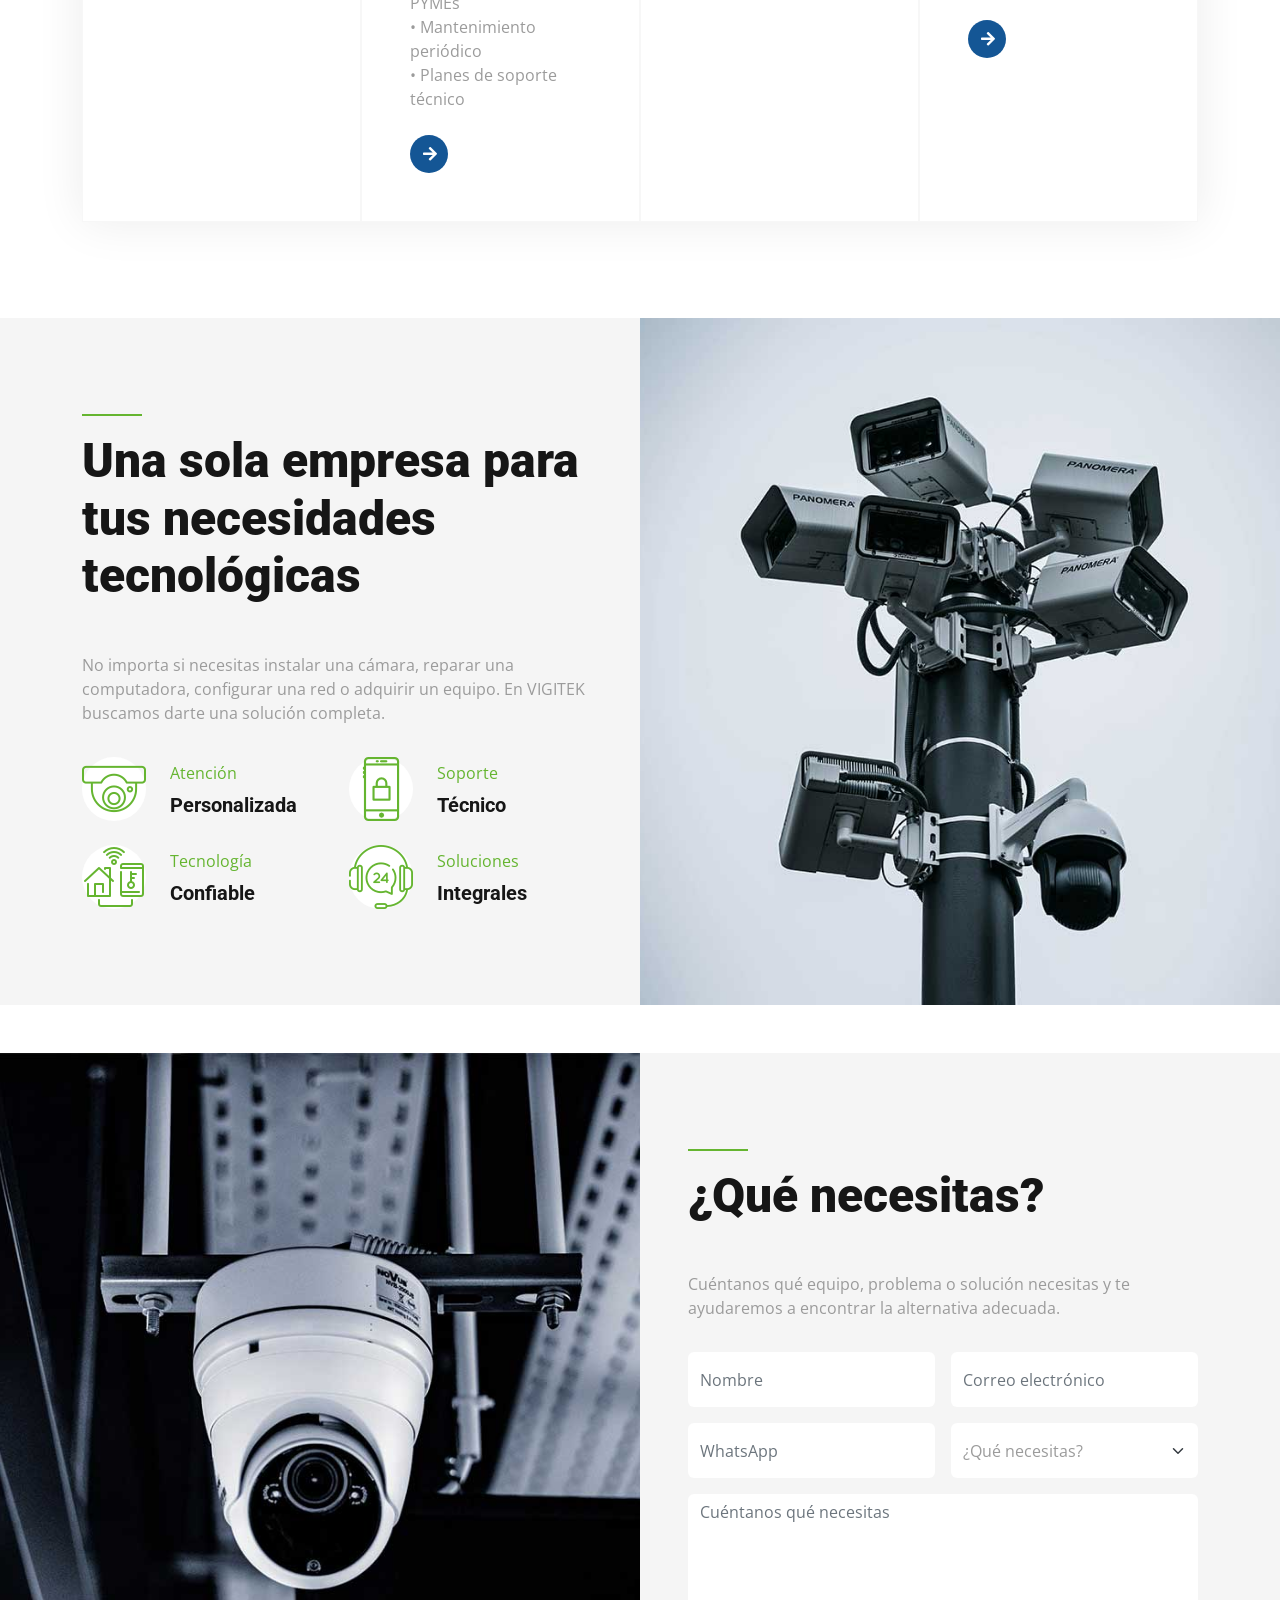
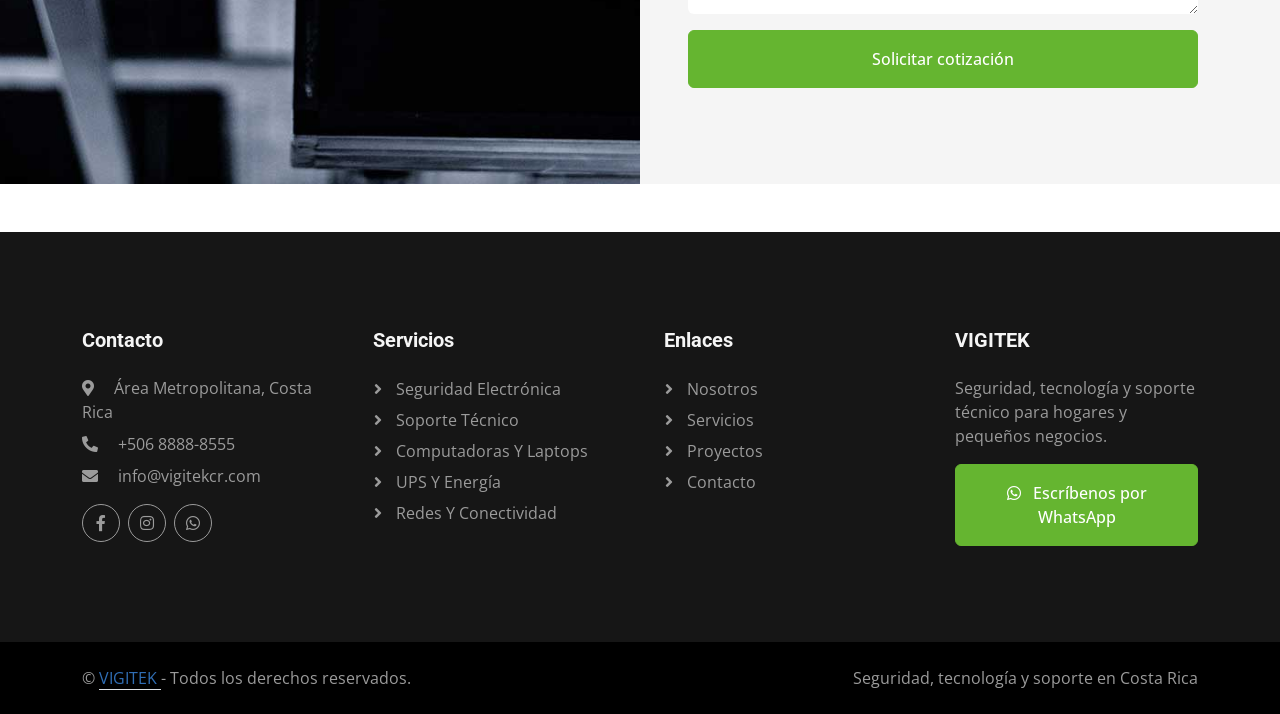
==== commit 0e012e84: "Actualiza pagina principal de VIGITEK" ====
--- a/index.html
+++ b/index.html
@@ -105,7 +105,7 @@
                         <small class="fa fa-phone-alt text-white"></small>
                     </div>
 
-                    <small>+506 8888-8555</small>
+                    <small>+506 6357-8691</small>
 
                 </div>
 
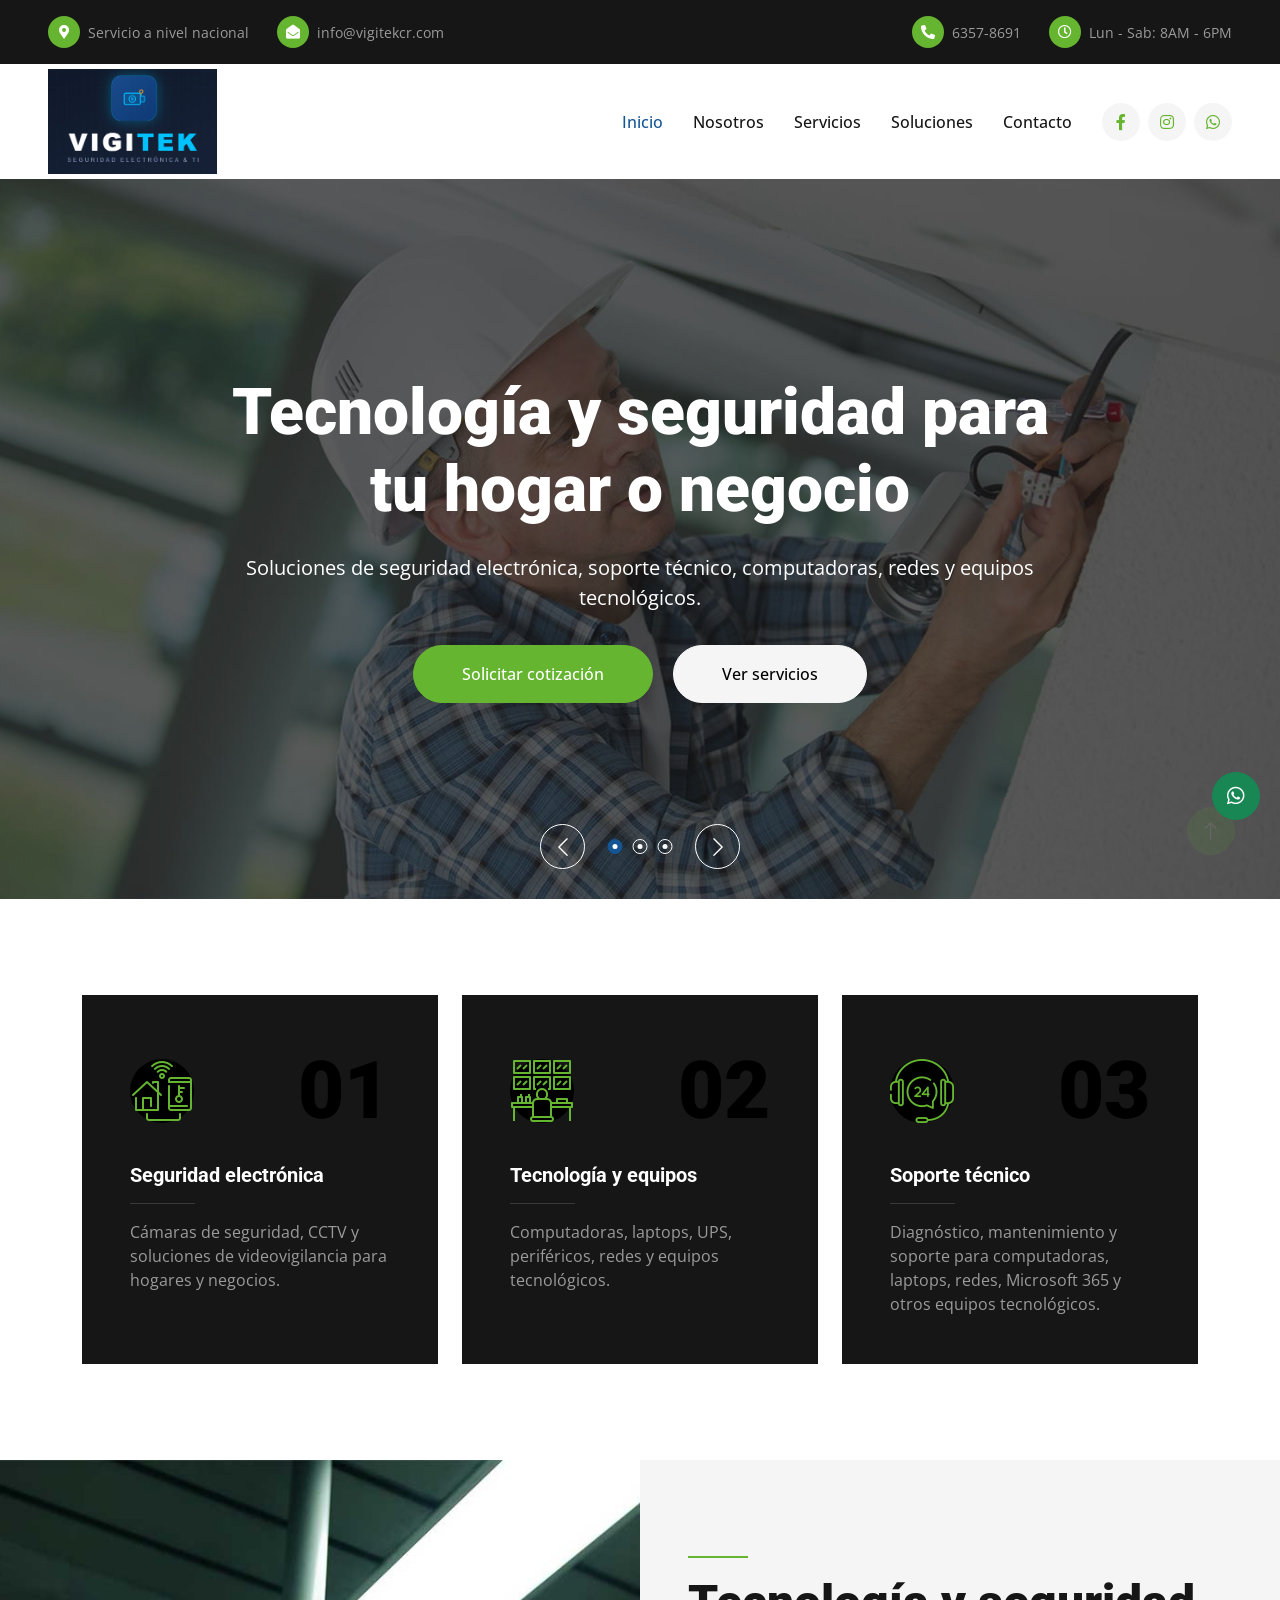
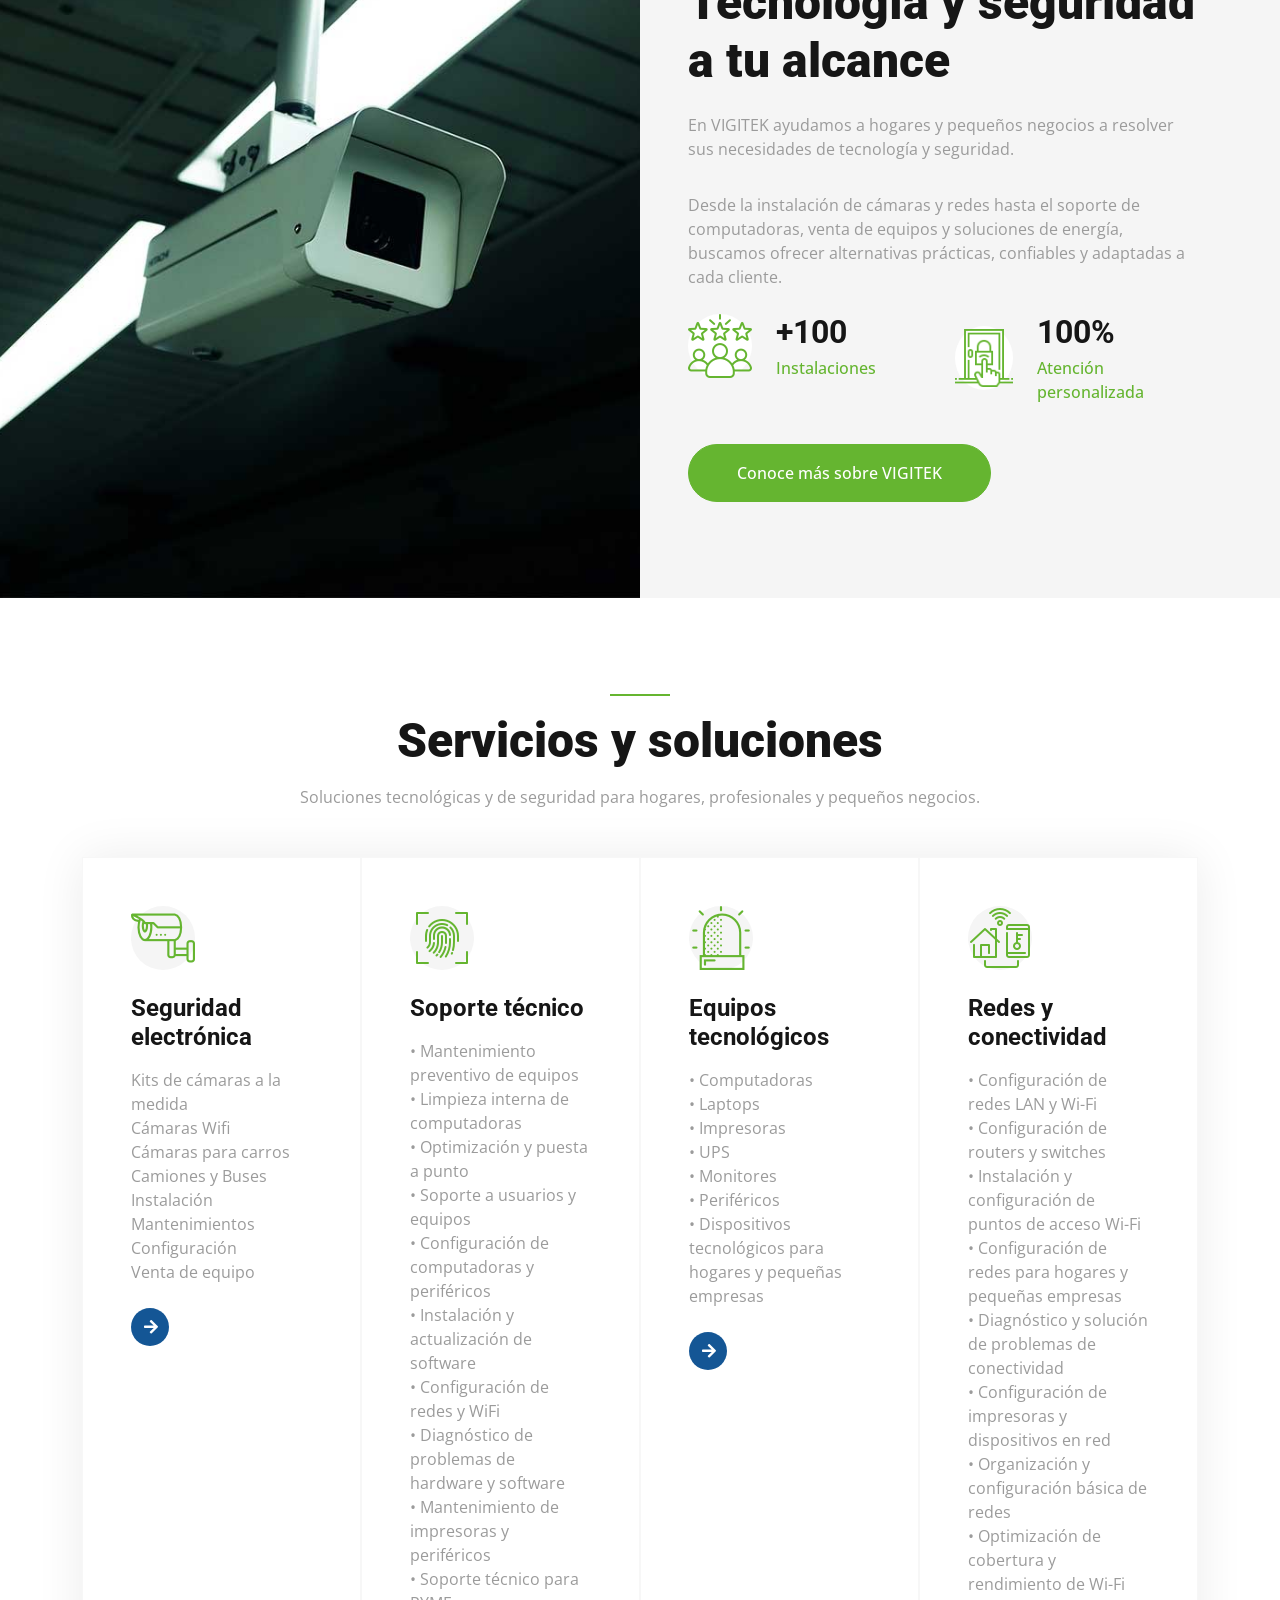
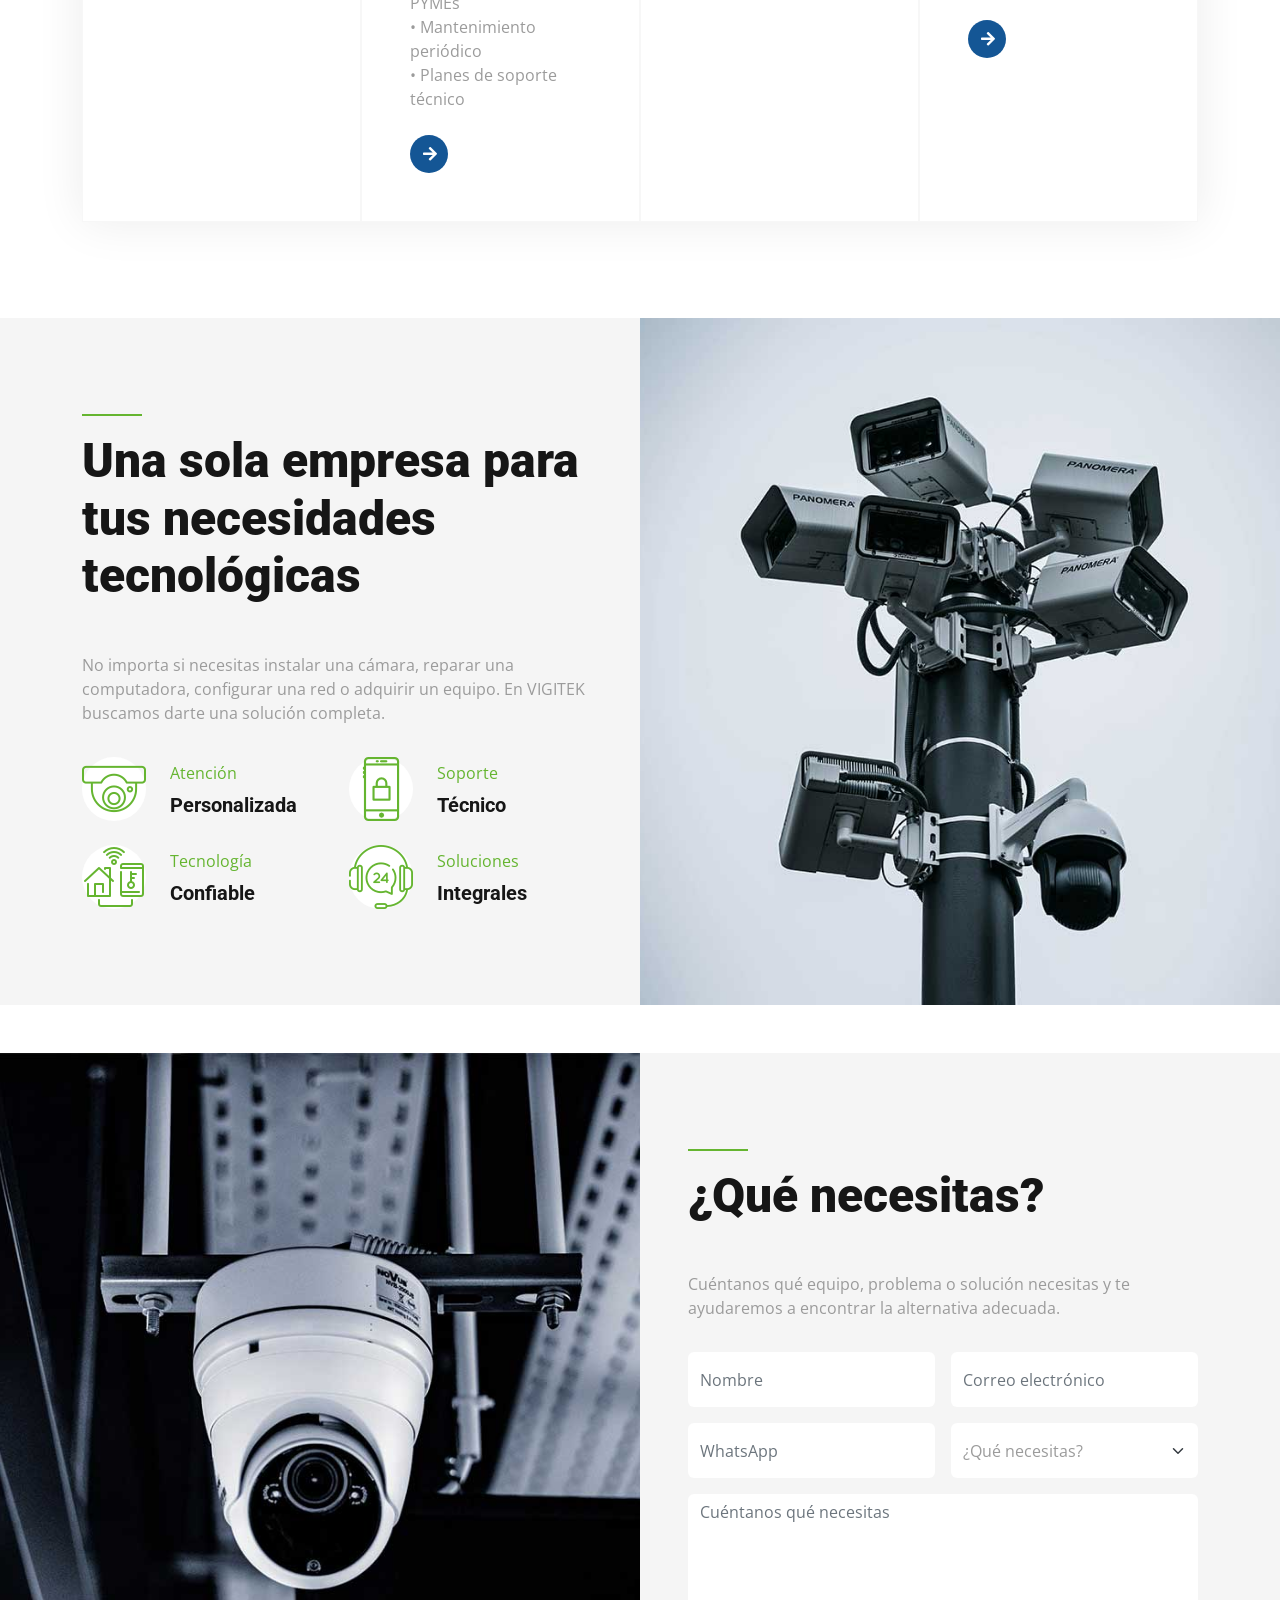
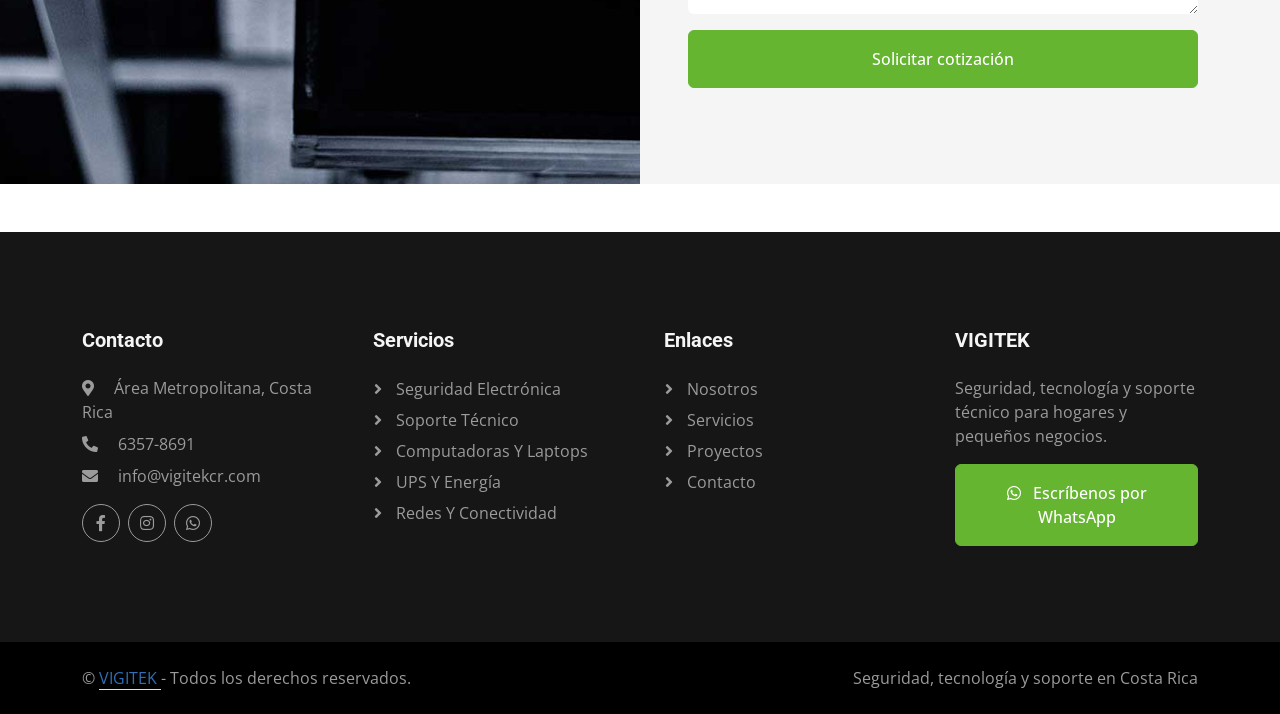
==== commit 22df0155: "Actualiza contenido y servicios de VIGITEK" ====
--- a/index.html
+++ b/index.html
@@ -105,7 +105,7 @@
                         <small class="fa fa-phone-alt text-white"></small>
                     </div>
 
-                    <small>+506 6357-8691</small>
+                    <small>6357-8691</small>
 
                 </div>
 
@@ -215,7 +215,7 @@
                 </a>
 
                 <a class="btn btn-square rounded-circle bg-light text-primary"
-                    href="https://wa.me/50688888555"
+                    href="https://wa.me/50663578691"
                     target="_blank"
                     rel="noopener"
                     aria-label="WhatsApp">
@@ -1124,10 +1124,7 @@
                             alt="Cotización VIGITEK">
 
                     </div>
-
-                </div>
-
-
+                </div>
                 <div class="col-lg-6 quote-text py-5 wow fadeIn"
                     data-wow-delay="0.5s">
 
@@ -1301,7 +1298,7 @@
 
                         <i class="fa fa-phone-alt me-3"></i>
 
-                        +506 8888-8555
+                        6357-8691
 
                     </p>
 
@@ -1326,14 +1323,14 @@
 
                         <a class="btn btn-square btn-outline-secondary rounded-circle me-2"
                             href="#"
-                            aria-label="Instagram">
+                            -aria-label="Instagram">
 
                             <i class="fab fa-instagram"></i>
 
                         </a>
 
                         <a class="btn btn-square btn-outline-secondary rounded-circle me-2"
-                            href="https://wa.me/50688888555"
+                            href="https://wa.me/50663578691"
                             target="_blank"
                             rel="noopener"
                             aria-label="WhatsApp">
@@ -1426,7 +1423,7 @@
 
                     </p>
 
-                    <a href="https://wa.me/50688888555"
+                    <a href="https://wa.me/50663578691"
                         target="_blank"
                         rel="noopener"
                         class="btn btn-primary py-3 px-4">
@@ -1495,7 +1492,7 @@
 
 
     <!-- WhatsApp Floating Button -->
-    <a href="https://wa.me/50688888555"
+    <a href="https://wa.me/50663578691"
         target="_blank"
         rel="noopener"
         class="btn btn-lg btn-success btn-lg-square rounded-circle"
@@ -1552,7 +1549,7 @@
 ¿Qué necesito?
 ${mensaje}`;
 
-    const numeroVigitek = "50688888555";
+    const numeroVigitek = "50663578691";
 
     const url = "https://wa.me/" + numeroVigitek + "?text=" + encodeURIComponent(texto);
 
